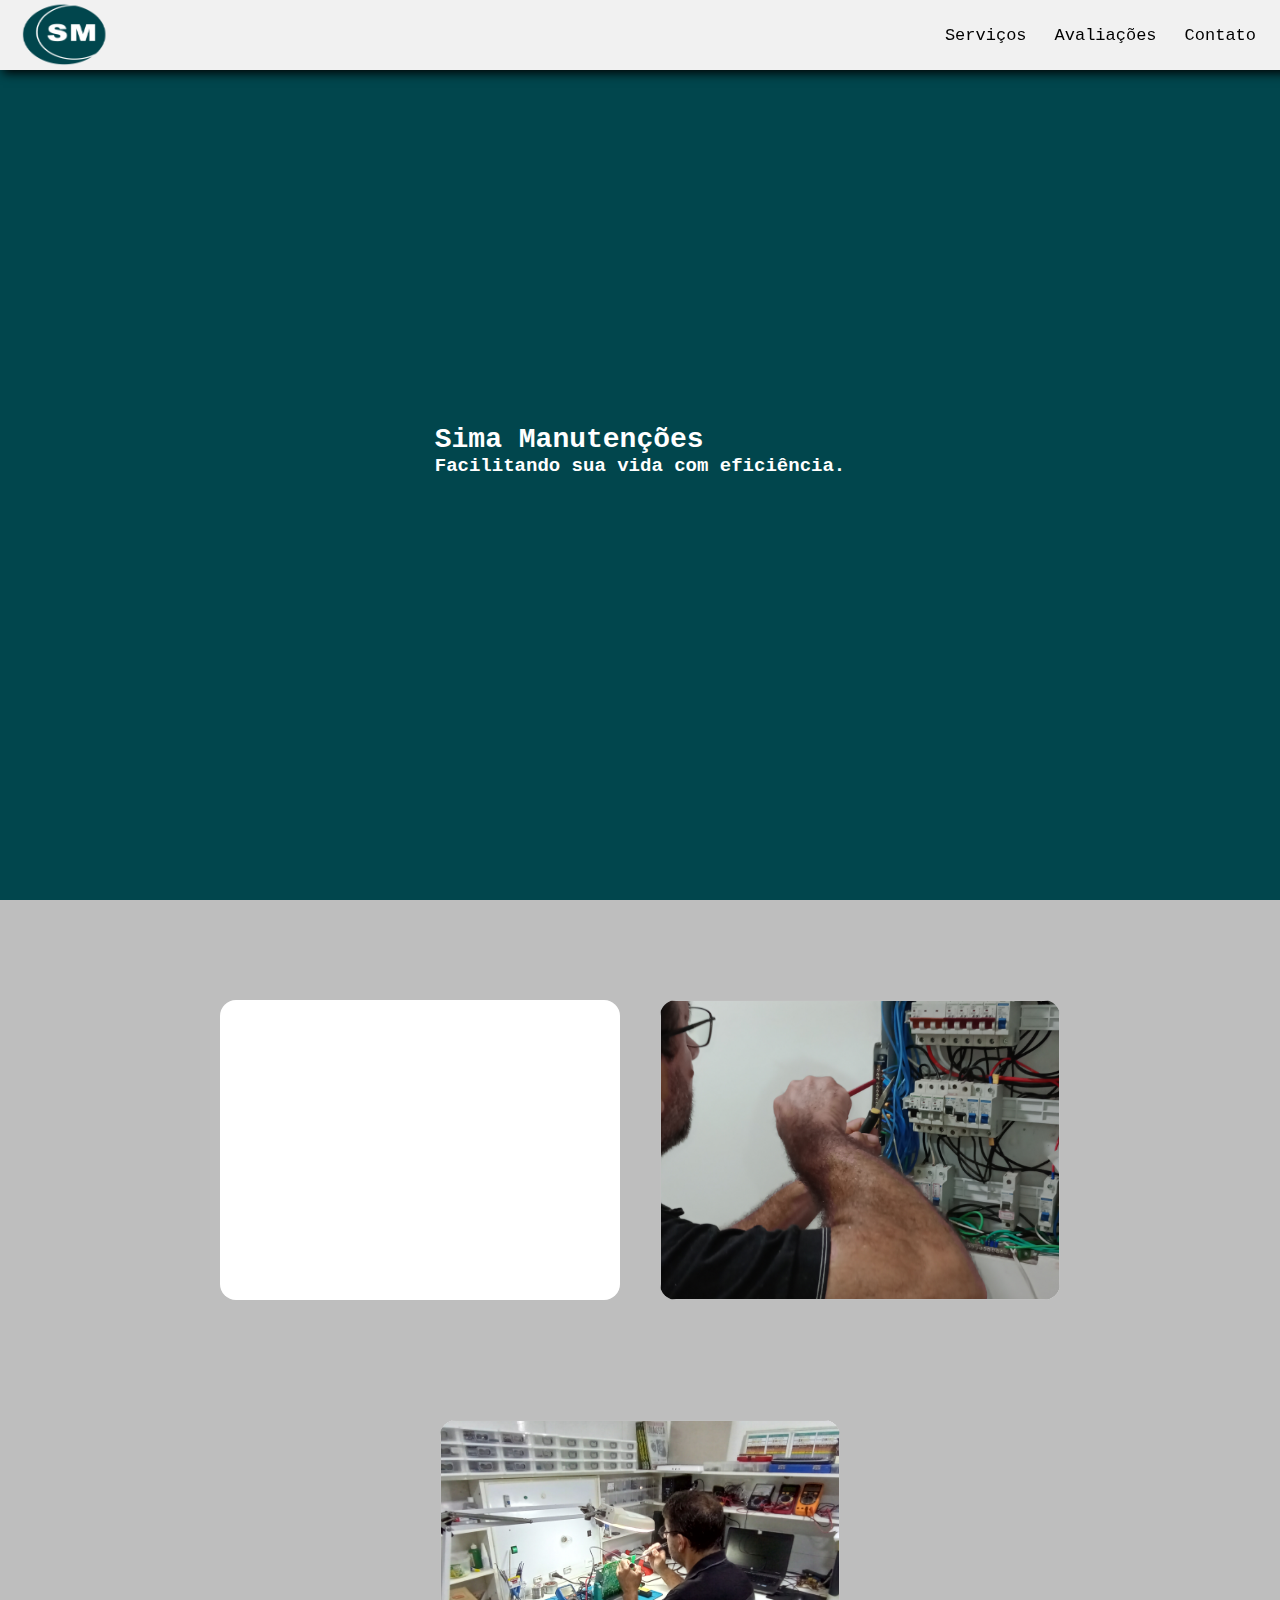
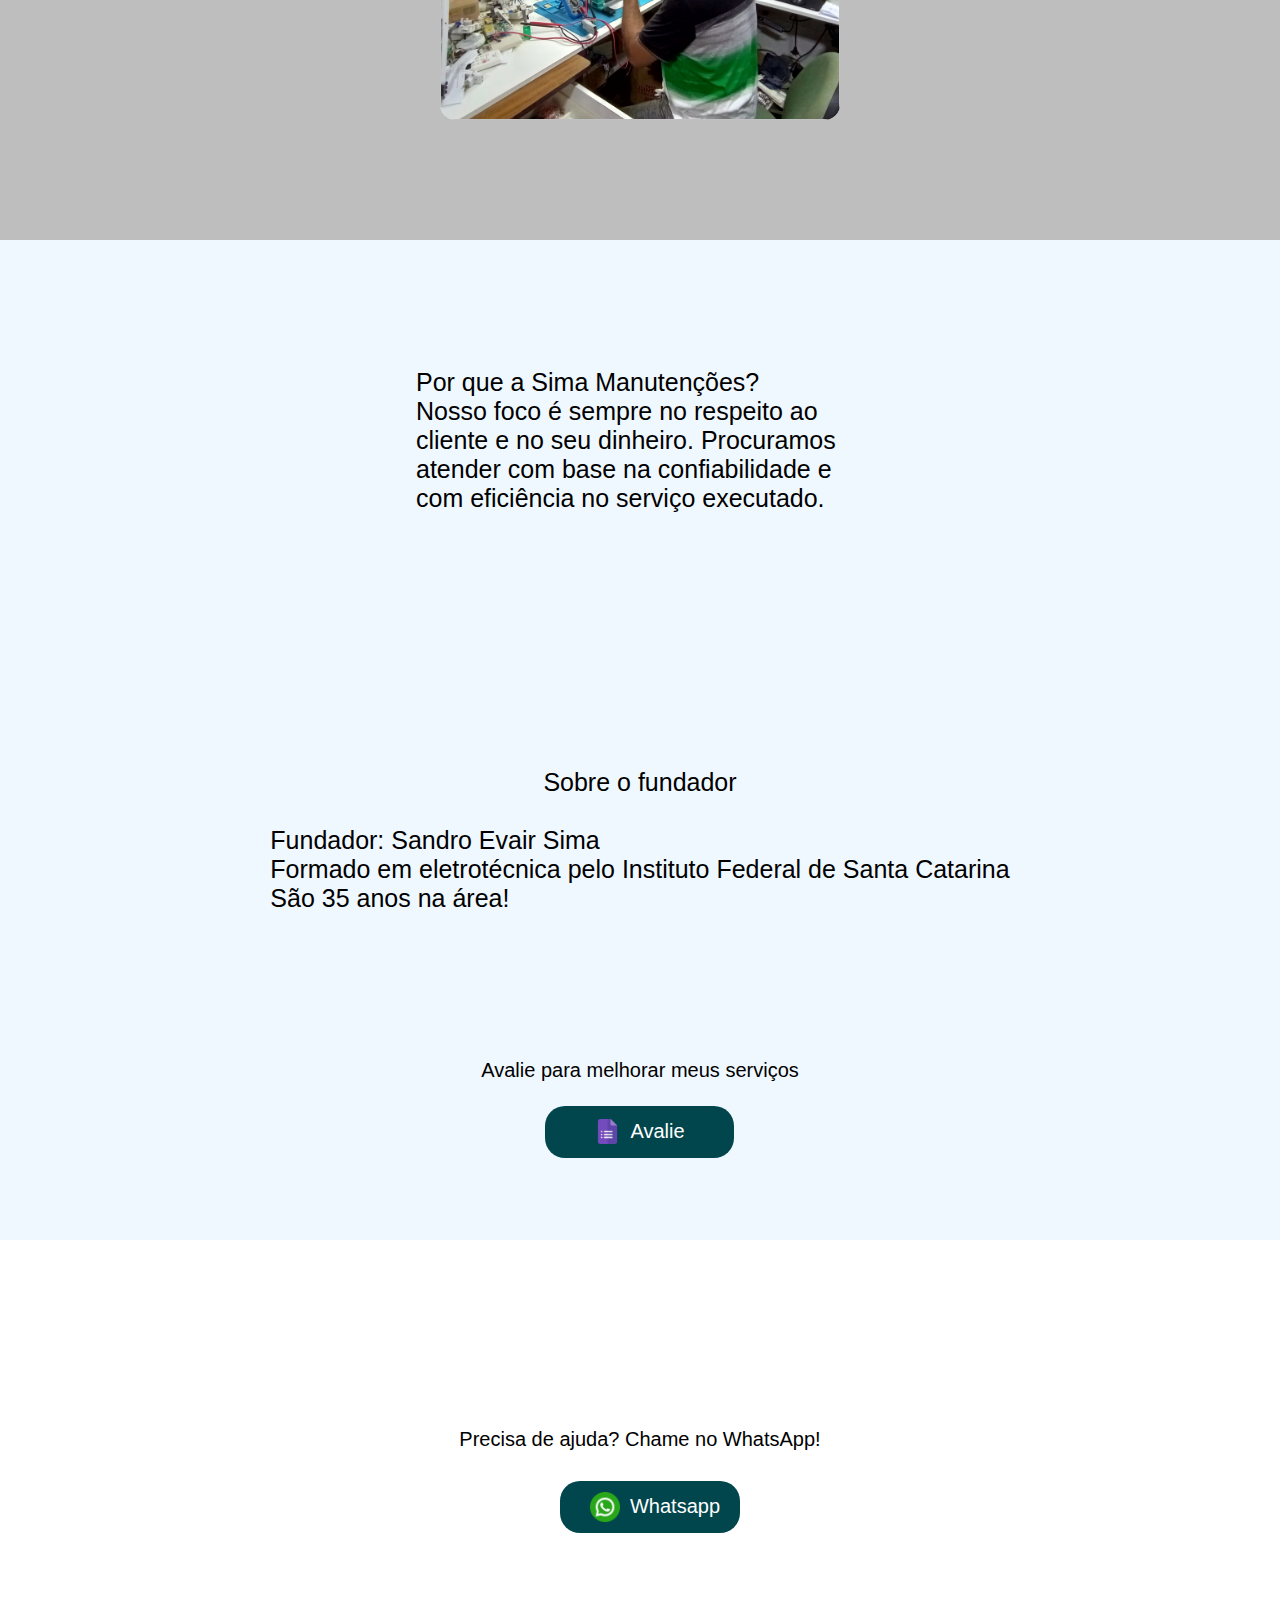
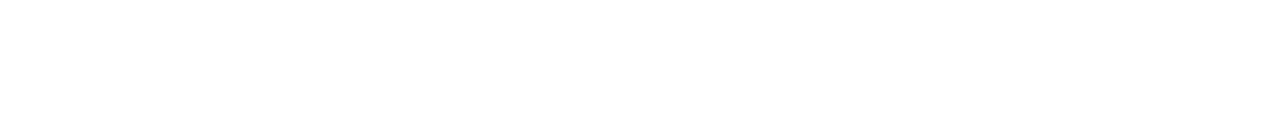
==== index.html @ 8c830662 "Esqueci o que tem de novo, mas tem coisa nova" ====
<!DOCTYPE html>
<html lang="pt-br">

<head>
    <meta charset="UTF-8">
    <meta name="viewport" content="width=device-width, initial-scale=1.0">
    <link href="style.css" rel="stylesheet" />
    <title>Sima Manutenções</title>
    <meta name="description"
        content="Manutenção/conserto de eletrodomésticos, placas eletrónicas e instalação elétrica residencial e industrial" />
    <link rel="icon" href="./assets/LogoSMicon.png">

</head>

<body>
    <header id="inicio">
        <div id="container-inicio" style="width: 100%;">
            <!-- Cabeçalho do site - Possivel alteração -->
            <div id="bloco-1">
                <img src="assets/LogoSM.png" />
            </div>

            <div class="menu-burguer">
                <span class="bar"></span>
                <span class="bar"></span>
                <span class="bar"></span>
            </div>
            <div id="bloco-2">
                <a href="#servicos" id="navmenu">Serviços</a>
                <a href="#avaliacao" id="navmenu2">Avaliações</a>
                <a href="#contato" id="navmenu3">Contato</a>
            </div>

        </div>
    </header>

    <!-- Area principal para os elementos do site -->
    <section class="home">
        <div class="container">
            <div class="box">
                <h1>Sima Manutenções</h1>
                <h2>Facilitando sua vida com eficiência.</h2>
            </div>
        </div>
    </section>

    <div class="cardsgeral" id="servicos">

        <div class="card-manuMaquinas cards">

            <div id="cards-img" class="imgcards">
                <!-- <div class="img" id="fotoinstaleletrica"></div> -->
            </div>

            <div id="cards-texto">
                <p id="titulo-cards">Manutenções</p>
                <p>Reparos de eletrodomésticos.</p>
            </div>
        </div>

        <div class="card-instalacaoEletrica cards">
            <div id="cards-img" class="imgcards">

                <div class="img">
                    <img class="img" id="fotoinstaleletrica" loading="lazy" />
                </div>

            </div>
            <div id="cards-texto">
                <p id="titulo-cards">Instalação Elétrica</p>
                <p>Instalão elétrica residencial e industrial</p>
            </div>

        </div>
        <div class="card-eletronica cards">
            <div id="cards-img" class="imgcards">
                <div class="img" id="fotoplacaeletronica">
                    <img class="img" id="fotoplacaeletronica" loading="lazy" />
                </div>
            </div>
            <div id="cards-texto">
                <p id="titulo-cards">Eletrônica</p>
                <p>Reparo de placas eletrônicas</p>
            </div>
        </div>
    </div>

    <section style="height: 100px;">
        <div class="fundo-blur"></div>
    </section>

    <section class="porqueasima">
        <div class="centralcontainer">
            <p>Por que a Sima Manutenções?</p>
            <P>
                Nosso foco é sempre no respeito ao cliente e no seu dinheiro. Procuramos atender com base na
                confiabilidade e com eficiência no serviço executado.
            </P>
        </div>
    </section>

    <section class="experiencia">
        <div class="centralcontainerexp">
            <p>Sobre o fundador</p>
        </br>
            <P>
                Fundador: Sandro Evair Sima </br>
                Formado em eletrotécnica pelo Instituto Federal de Santa Catarina
            </br>
                São 35 anos na área!
            </P>
        </div>
    </section>

    <section class="avaliacao" id="avaliacao">
        <div class="container-avaliacao">
            <div>
                <p>
                    Avalie para melhorar meus serviços
                </p>
            </div>


            <div class="btnFeed">
                <a id="btnFeedback" target="_blank"
                    href="https://docs.google.com/forms/d/e/1FAIpQLSeKOtcmusf6XN4eoc6wqhBSYNnn_XfZLxlojSCpDmH66b7F2w/viewform?usp=sf_link">
                    <span class="geralFeedback">
                        <img src="assets/google-forms.png" loading="lazy" />
                        Avalie
                    </span>
                </a>

            </div>

        </div>
    </section>


    <section class="contato" id="contato">
        <div>


            <div>
                <p>Precisa de ajuda? Chame no WhatsApp!</p>
            </div>

            <div id="btnWat">
                <a target="_blank" style="text-decoration: none;" href="https://wa.me/5548991942507">
                    <span id="buttonWat">
                        <img class="imgWat" src="assets/whatsapp.png" loading="lazy" />
                        Whatsapp
                    </span>
                </a>

            </div>
        </div>
    </section>
    <script src="scripts/script.js"></script>
</body>

</html>
---- style.css ----
* {
    padding: 0;
    margin: 0;

}

/* SUPERIOR */

header {
    width: 100%;
    position: fixed;
    z-index: 4;
}

#bloco-1>img {
    position: relative;
    width: 200px;
    height: 200px;
    display: flex;
    align-items: center;
    justify-content: center;
    left: -45px;
    top: -72px;
}

#bloco-1 {
    width: 189px;
    height: 99px;
    justify-content: end;
    align-items: end;
}

.bar {
    display: block;
    width: 25px;
    height: 3px;
    margin: 5px auto;
    -webkit-transition: all 0.3s ease-in-out;
    transition: all 0.3s ease-in-out;
    background-color: black;
}

.menu-burguer {
    cursor: pointer;
    position: relative;
    width: 61%;
    display: none;
    height: auto;
    align-content: center;
}

div>h1 {
    width: 100%;
    font-family: 'Courier New', Courier, monospace;
    font-size: 28px;

}

#bloco-2 {

    display: flex;
    align-items: center;
    align-content: center;
    justify-content: end;
    width: 100%;
    padding: 0px 20px;
}

#bloco-2>a {
    text-decoration: none;
}

#bloco-2>a:hover {
    cursor: pointer;
    background-color:#01464d;
    transition: 500ms;
    color: white;
    height: auto;
}
#inicio {
    z-index: 6;
    height: 50px;
    box-shadow: 3px 3px 10px black;
    padding: 10px;
    width: 100%;
    display: flex;
    list-style-type: none;
    background-color: rgb(241, 241, 241);
}

#container-inicio {
    display: flex;
}

#bloco-2>a {
    font-family: 'Courier New', Courier, monospace;
    margin: 4px;
    align-content: center;
    padding: 10px;
    font-size: 17px;
    color: black;
    transition: 700ms;
    border-radius: 10px;
}

#titulo-cards {
    font-style: oblique;
    font-size: large;

}


/* CARDS */

.cards {
    z-index: 3;
    width: 400px;
    height: 300px;
    border-radius: 16px;
    font-family: 'Courier New', Courier, monospace;
    background-color: white;
    color: black;
    margin: 20px;
    transition: all 0.4s;
    align-items: center;
    justify-content: center;
    display: block;
    margin-top: 100px;
}

#cards-img {
    height: 100%;
    width: 100%;
    transition: all 0.4s;
    justify-content: center;
    align-items: center;
    opacity: 1;
    border-radius: 15px;
    display: block;

}


.cards:hover #cards-img {
    display: block;
    filter: brightness(0.1);
    position: fixed;
}



#cards-texto {

    width: 100%;
    opacity: 0;
    justify-content: center;
    align-items: center;
    align-content: center;
    border-radius: 15px;
    transition: 0.7s;
    font-size: 0px;
    display: none;
    color: white;
    transform: scale(0);
}


.cards:hover #cards-texto {
    display: grid;
    height: 100%;
    opacity: 1;
    font-size: 1.8rem;
    font-size: 14px;
    transform: rotate(0deg);
    transition: 0.6s;

}

#fotoplacaeletronica{
    background-image: url(assets/placaeletronica.jpg);
}


#fotoinstaleletrica{
    background-image: url(assets/quadroeletrico.jpg);
}



.img{
    display: flex;
    width: 100%;
    height: 100%;
    background-size:cover;
    background-repeat: no-repeat;
    background-position: center;
    
    border-radius: 16px;

}

.cards:hover {
    transform: scale(1.095);
    cursor: pointer;
    box-shadow: 0px 0px 30px 0px rgba(0, 0, 0, 0.801);
    
}


.cardsgeral {
    z-index: 4;
    flex-wrap: wrap;
    justify-content: center;
    width: 100%;
    height: 10%;
    display: flex;
    align-items: center;
    align-content: center;
}

/* Corpo do site */


.avaliacao{
    font-size: 20px;
    display: flex;
    height: 200px;
    position: relative;
    background-color: aliceblue;
}


.geralFeedback {
    align-items: center;
    align-content: center;
    display: flex;
    justify-content: center;
   
}

.geralFeedback > img{
    margin-right: 10px;
    width: 25px;
    height: 25px;
    
}
.btnFeed{
    display: flex;
    width: 100%;
    height: 100px;
    align-items: center;
    align-content: center;
    justify-content: center;
    position: relative;
}

#btnFeedback:hover{
    box-shadow: 0px 2px 10px black;
    background-color: rgba(115, 37, 240, 0.795);
    cursor: pointer;
    transform: scale(1.03);
    color: white;
}


#btnFeedback{
    
    transition: 0.3s all;
    background-color:#01464d ;
    padding: 10px;
    color: white;
    border-radius: 20px;
    width: 169px;
    height: 32px;
    font-size: 20px;
    display: flex;
    justify-content: center;
    align-items: center;
    align-content: center;
    text-decoration: none;
   
}

.container-avaliacao{
    padding: 30px;
    display: grid;
    justify-content: center;
    align-items: start;
    width: 100%;
    height: 50%;
    align-content: center;
    font-family: 'Franklin Gothic Medium', 'Arial Narrow', Arial, sans-serif;
}

.container {
    font-family: 'Franklin Gothic Medium', 'Arial Narrow', Arial, sans-serif;
    font-size: 35px;
    justify-content: center;
    display: flex;
}

.box {
    width: 100%;
    height: 100%;
    padding: 31px;

}

.box>h2 {
    font-style: normal;
    font-size: 19px;
    font-family: 'Courier New', Courier, monospace;

}


.home {
    justify-content: center;
    align-items: center;
    align-content: center;
    color: white;
    width: 100vw;
    height: 100vh;
    display: flex;
    font-size: 50px;
    background: #01464d;
    position: relative;
    width: 100%;
}

.contato {
    padding: 40px;
    z-index: 4;
    background-color: white;
    height: 400px;
    display: flex;
    justify-content: center;
    align-items: start;
    align-content: center;
    font-family: 'Franklin Gothic Medium', 'Arial Narrow', Arial, sans-serif;
    font-size: 20px;
    flex-wrap: wrap;
}

#buttonWat {
    display: flex;
    justify-content: center;
    align-items: center;
    cursor: pointer;
    border-radius: 20px;
    height: 32px;
    padding: 10px;
    width: 100%;
    margin-top: 30px;
    color: white;
    background-color:#01464d;
    transition: 0.3s all;
    text-decoration: none;
    outline: 0;
}


.imgWat {
    width: 30px;
    height: 30px;
    padding: 10px;
}

#buttonWat:hover {
    box-shadow: 1px 1px 5px black;
    background-color: rgba(45, 189, 25, 0.829);
    color: black;
    transform: scale(1.03);
}

#btnWat {
    
    display: flex;
    justify-content: center;
    align-items: center;
    flex-wrap: wrap;
    position: relative;
    align-content: center;
}

html {
    scroll-behavior: smooth;
}

.centralcontainer{
    width: 35%;
    
}

.centralcontainerexp > p{
    display: flex;
    justify-content: center;
    align-items: center;
    align-content: center;
    width: 100%;
   
}

.porqueasima{
    width: 100%;
    height: 400px;
    display: flex;
    justify-content: center;
    align-items: center;
    align-content: center;
    background-color: aliceblue;
    flex-wrap: wrap;
    font-size: 25px;
    font-family: 'Franklin Gothic Medium', 'Arial Narrow', Arial, sans-serif;
}

.experiencia{
    width: 100%;
    height: 400px;
    display: flex;
    justify-content: center;
    align-items: center;
    align-content: center; 
    background-color: aliceblue;
    flex-wrap: wrap;
    font-size: 25px;
    font-family: 'Franklin Gothic Medium', 'Arial Narrow', Arial, sans-serif;
}

/* FUNDO SITE */


body {

    background-color: rgba(185, 185, 185, 0.925);

}

.fundo-blur {
    z-index: 2;
    position: relative;
    top: -177%;
    left: 10%;
    transform: translate(-10%, -10%);
    height: 100%;
    filter: blur(100px);
    background: radial-gradient(circle at 50% 50% #01464d, #0598a8, );
    opacity: 0.6;
}


/* responsivo */
@media screen and (max-width: 768px) {

    .box>h2 {
        margin: 0;
        font-size: 12px;
        padding: 0;
    }

    .box>h1 {
        font-size: 19px;
    }

    .menu-burguer {
        left: 11%;
        display: block;
    }

    #inicio {
        width: 97vw;
    }


    .container {
        display: flex;
        justify-content: center;
        align-items: center;
        align-content: center;
        flex-wrap: wrap;
    }


    #bloco-2 {
        position: absolute;
        right: -200%;
        display: inline-flex;
        gap: 0;
        flex-direction: column;
        background-color: aliceblue;
        box-shadow: 0px 14px 20px #00000073;
        width: 100vw;
        text-align: center;
        transition: 0.3s;
    }

    .menu-burguer.active .bar:nth-child(1) {
        opacity: 0;

    }

    .menu-burguer.active .bar:nth-child(2) {
        transform: translateY(4px) rotate(45deg);


    }

    .menu-burguer.active .bar:nth-child(3) {
        transform: translateY(-4px) rotate(-45deg);


    }


    #bloco-2.activate{
        right: -200%;
    }

    #bloco-2>a {
        margin: 16px 0;
    }

    #bloco-2.active {
        margin: 58px 0em;
        right: 0;
        width: 92vw;
    }
    
    .centralcontainer{
        width: 100%;
        font-size: 17px;
        padding: 5px;
    }

    .avaliacao{
        width: 100vw;
    }

}
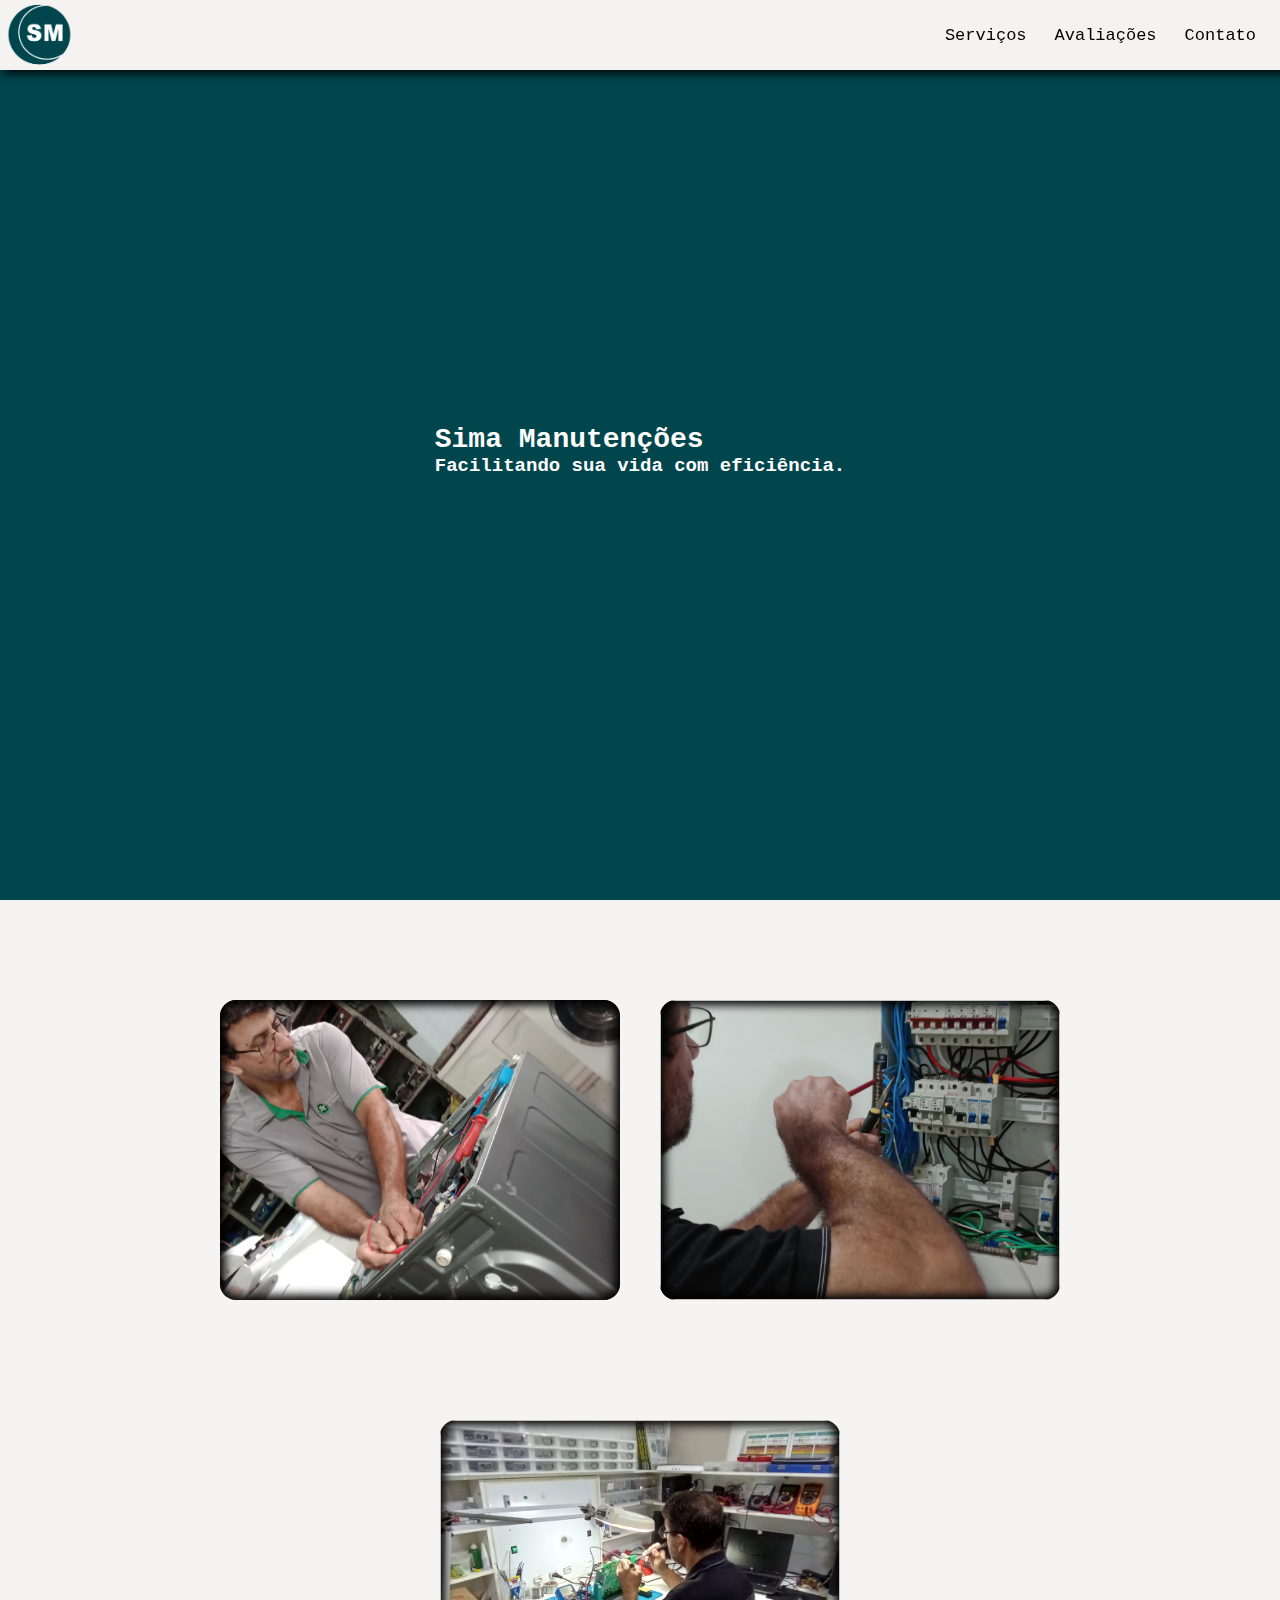
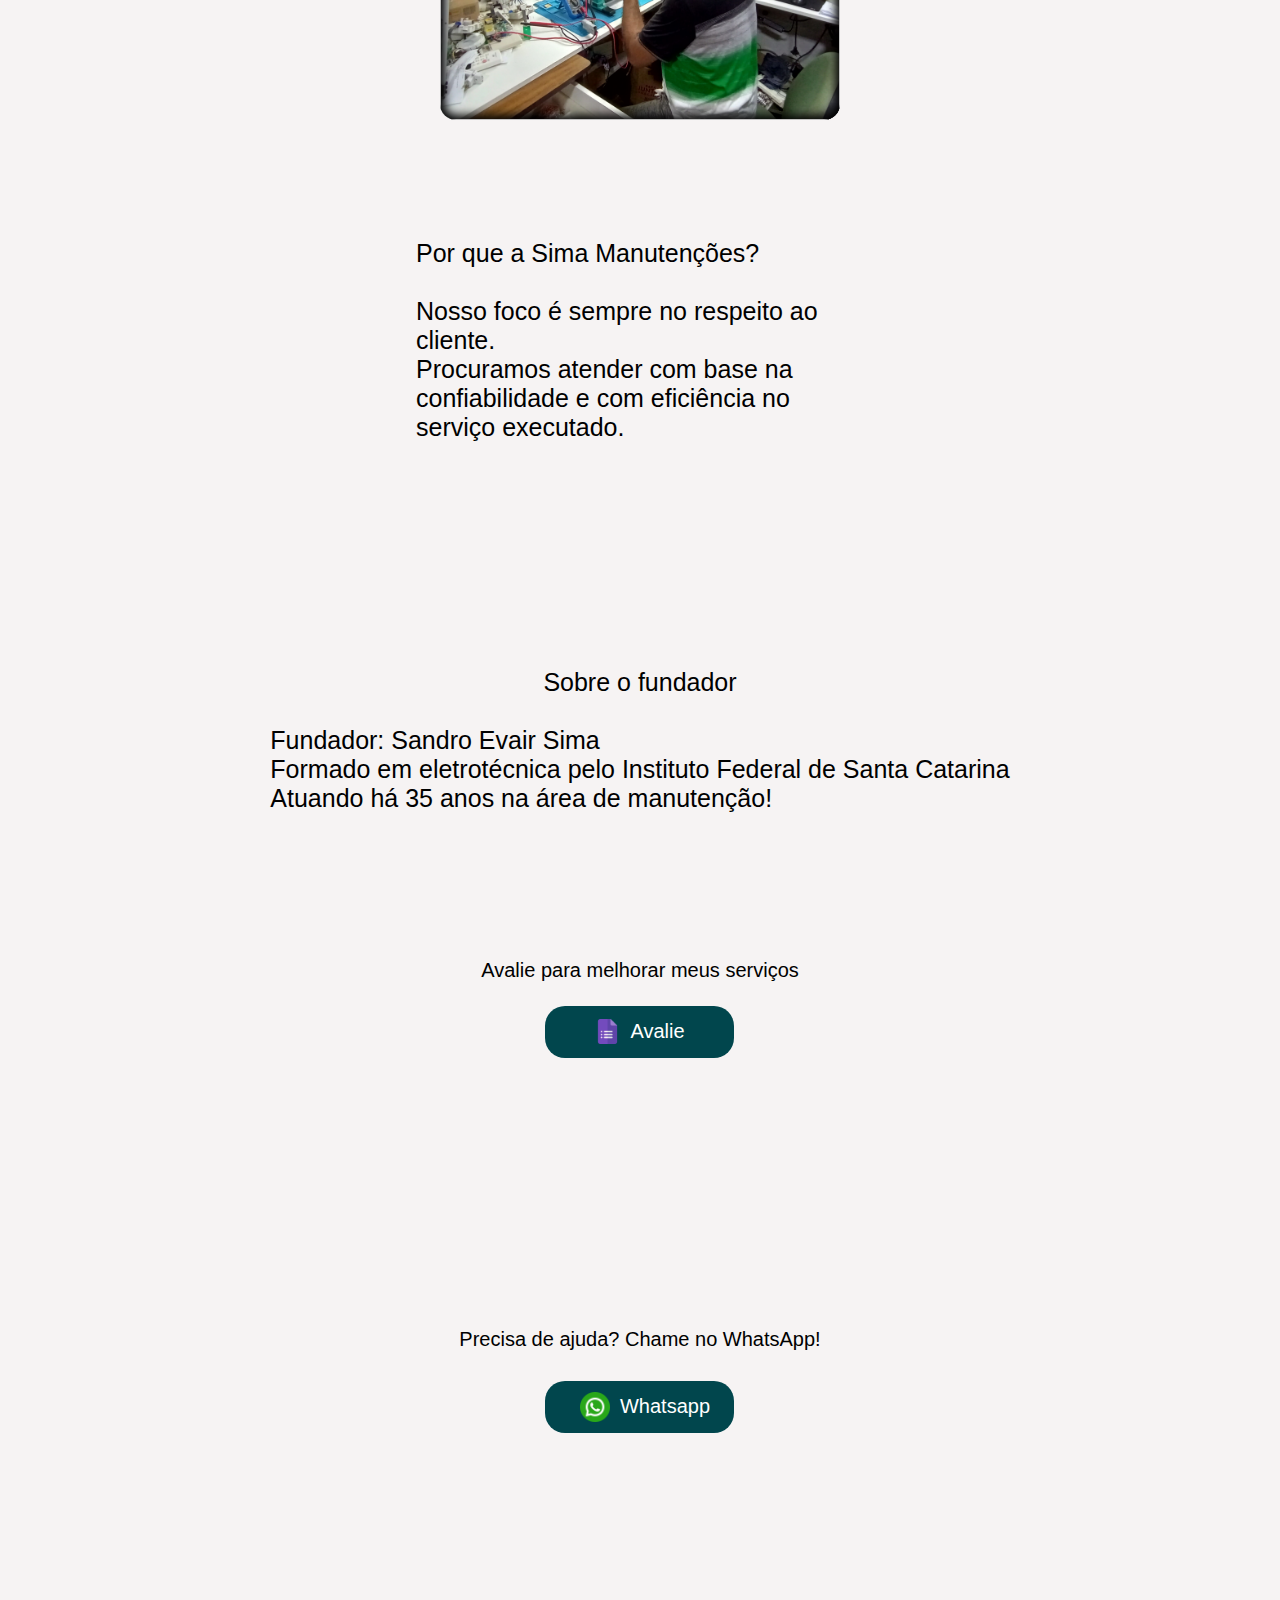
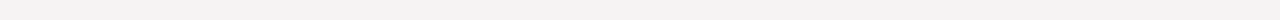
==== commit 89ab16b9: "Algumas coisas nada haver, apenas fazendo arte" ====
--- a/index.html
+++ b/index.html
@@ -7,7 +7,7 @@
     <link href="style.css" rel="stylesheet" />
     <title>Sima Manutenções</title>
     <meta name="description"
-        content="Manutenção/conserto de eletrodomésticos, placas eletrónicas e instalação elétrica residencial e industrial" />
+        content="Manutenção/conserto de máquinas de lavar, placas eletrónicas, instalação elétrica residencial e industrial e manutenção de ar-condicionado" />
     <link rel="icon" href="./assets/LogoSMicon.png">
 
 </head>
@@ -49,7 +49,7 @@
         <div class="card-manuMaquinas cards">
 
             <div id="cards-img" class="imgcards">
-                <!-- <div class="img" id="fotoinstaleletrica"></div> -->
+                <div class="img" id="fotoreparoeletrodomestico"></div>
             </div>
 
             <div id="cards-texto">
@@ -85,16 +85,13 @@
         </div>
     </div>
 
-    <section style="height: 100px;">
-        <div class="fundo-blur"></div>
-    </section>
-
     <section class="porqueasima">
         <div class="centralcontainer">
             <p>Por que a Sima Manutenções?</p>
+            </br>
             <P>
-                Nosso foco é sempre no respeito ao cliente e no seu dinheiro. Procuramos atender com base na
-                confiabilidade e com eficiência no serviço executado.
+                Nosso foco é sempre no respeito ao cliente.</br> Procuramos atender com base na
+                confiabilidade e com eficiência no serviço executado.</br>
             </P>
         </div>
     </section>
@@ -107,7 +104,7 @@
                 Fundador: Sandro Evair Sima </br>
                 Formado em eletrotécnica pelo Instituto Federal de Santa Catarina
             </br>
-                São 35 anos na área!
+                Atuando há 35 anos na área de manutenção!
             </P>
         </div>
     </section>
@@ -137,7 +134,7 @@
 
 
     <section class="contato" id="contato">
-        <div>
+        <div class="container-avaliacao">
 
 
             <div>
--- a/style.css
+++ b/style.css
@@ -14,7 +14,7 @@
 
 #bloco-1>img {
     position: relative;
-    width: 200px;
+    width: 150px;
     height: 200px;
     display: flex;
     align-items: center;
@@ -85,7 +85,7 @@
     width: 100%;
     display: flex;
     list-style-type: none;
-    background-color: rgb(241, 241, 241);
+    background-color: rgb(245, 242, 242);
 }
 
 #container-inicio {
@@ -183,11 +183,18 @@
 
 #fotoinstaleletrica{
     background-image: url(assets/quadroeletrico.jpg);
+  
+}
+
+#fotoreparoeletrodomestico{
+    background-image: url(assets/consertoeletro.jpg);
+    
 }
 
 
 
 .img{
+    box-shadow: inset 0px 0px 10px 5px  black;
     display: flex;
     width: 100%;
     height: 100%;
@@ -226,7 +233,7 @@
     display: flex;
     height: 200px;
     position: relative;
-    background-color: aliceblue;
+    /* background-color: aliceblue; */
 }
 
 
@@ -331,7 +338,7 @@
 .contato {
     padding: 40px;
     z-index: 4;
-    background-color: white;
+    /* background-color: white; */
     height: 400px;
     display: flex;
     justify-content: center;
@@ -350,7 +357,7 @@
     border-radius: 20px;
     height: 32px;
     padding: 10px;
-    width: 100%;
+    width: 169px;
     margin-top: 30px;
     color: white;
     background-color:#01464d;
@@ -408,7 +415,8 @@
     justify-content: center;
     align-items: center;
     align-content: center;
-    background-color: aliceblue;
+    /* background-color: aliceblue; */
+    
     flex-wrap: wrap;
     font-size: 25px;
     font-family: 'Franklin Gothic Medium', 'Arial Narrow', Arial, sans-serif;
@@ -421,7 +429,7 @@
     justify-content: center;
     align-items: center;
     align-content: center; 
-    background-color: aliceblue;
+    /* background-color: aliceblue; */
     flex-wrap: wrap;
     font-size: 25px;
     font-family: 'Franklin Gothic Medium', 'Arial Narrow', Arial, sans-serif;
@@ -432,10 +440,10 @@
 
 body {
 
-    background-color: rgba(185, 185, 185, 0.925);
-
-}
-
+    background-color: rgb(245 242 242 / 93%);
+
+}
+/* 
 .fundo-blur {
     z-index: 2;
     position: relative;
@@ -444,9 +452,9 @@
     transform: translate(-10%, -10%);
     height: 100%;
     filter: blur(100px);
-    background: radial-gradient(circle at 50% 50% #01464d, #0598a8, );
+    background: radial-gradient(circle at 50% 50%, #01464d, #0598a8);
     opacity: 0.6;
-}
+} */
 
 
 /* responsivo */
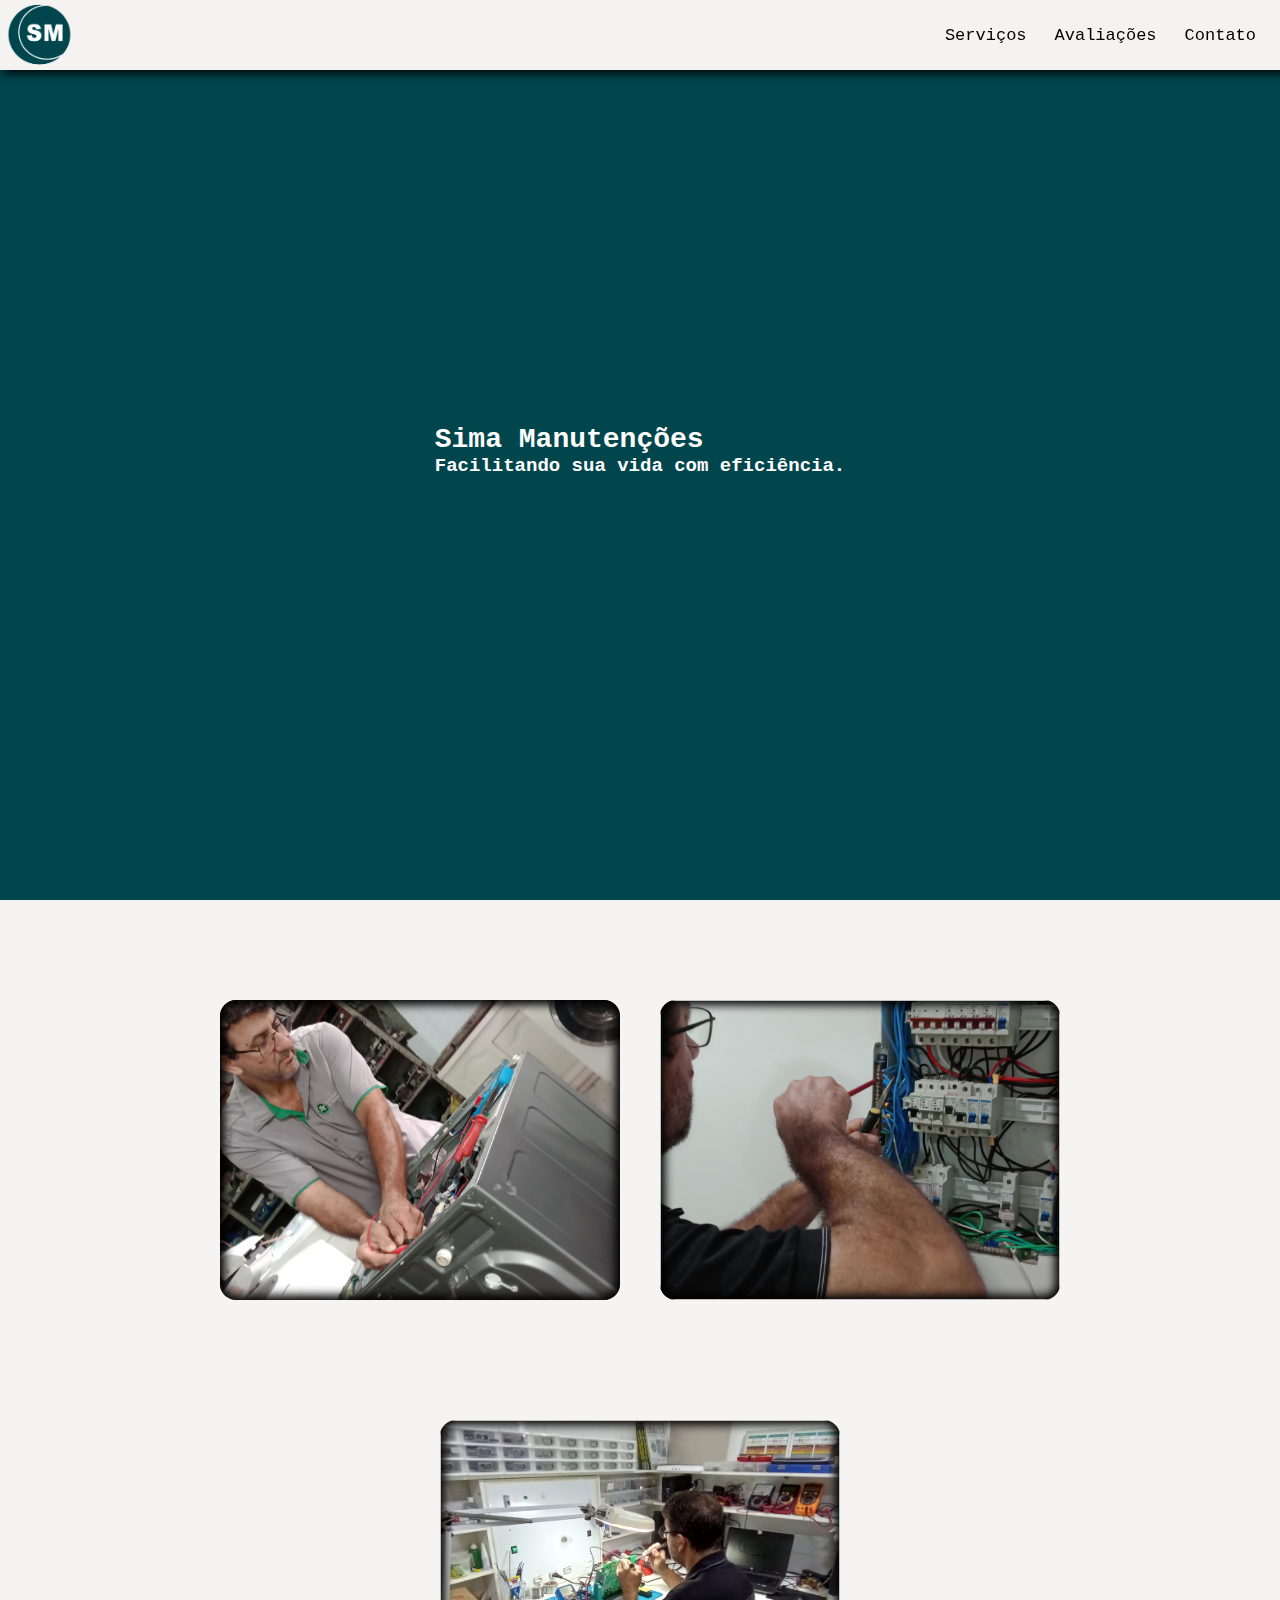
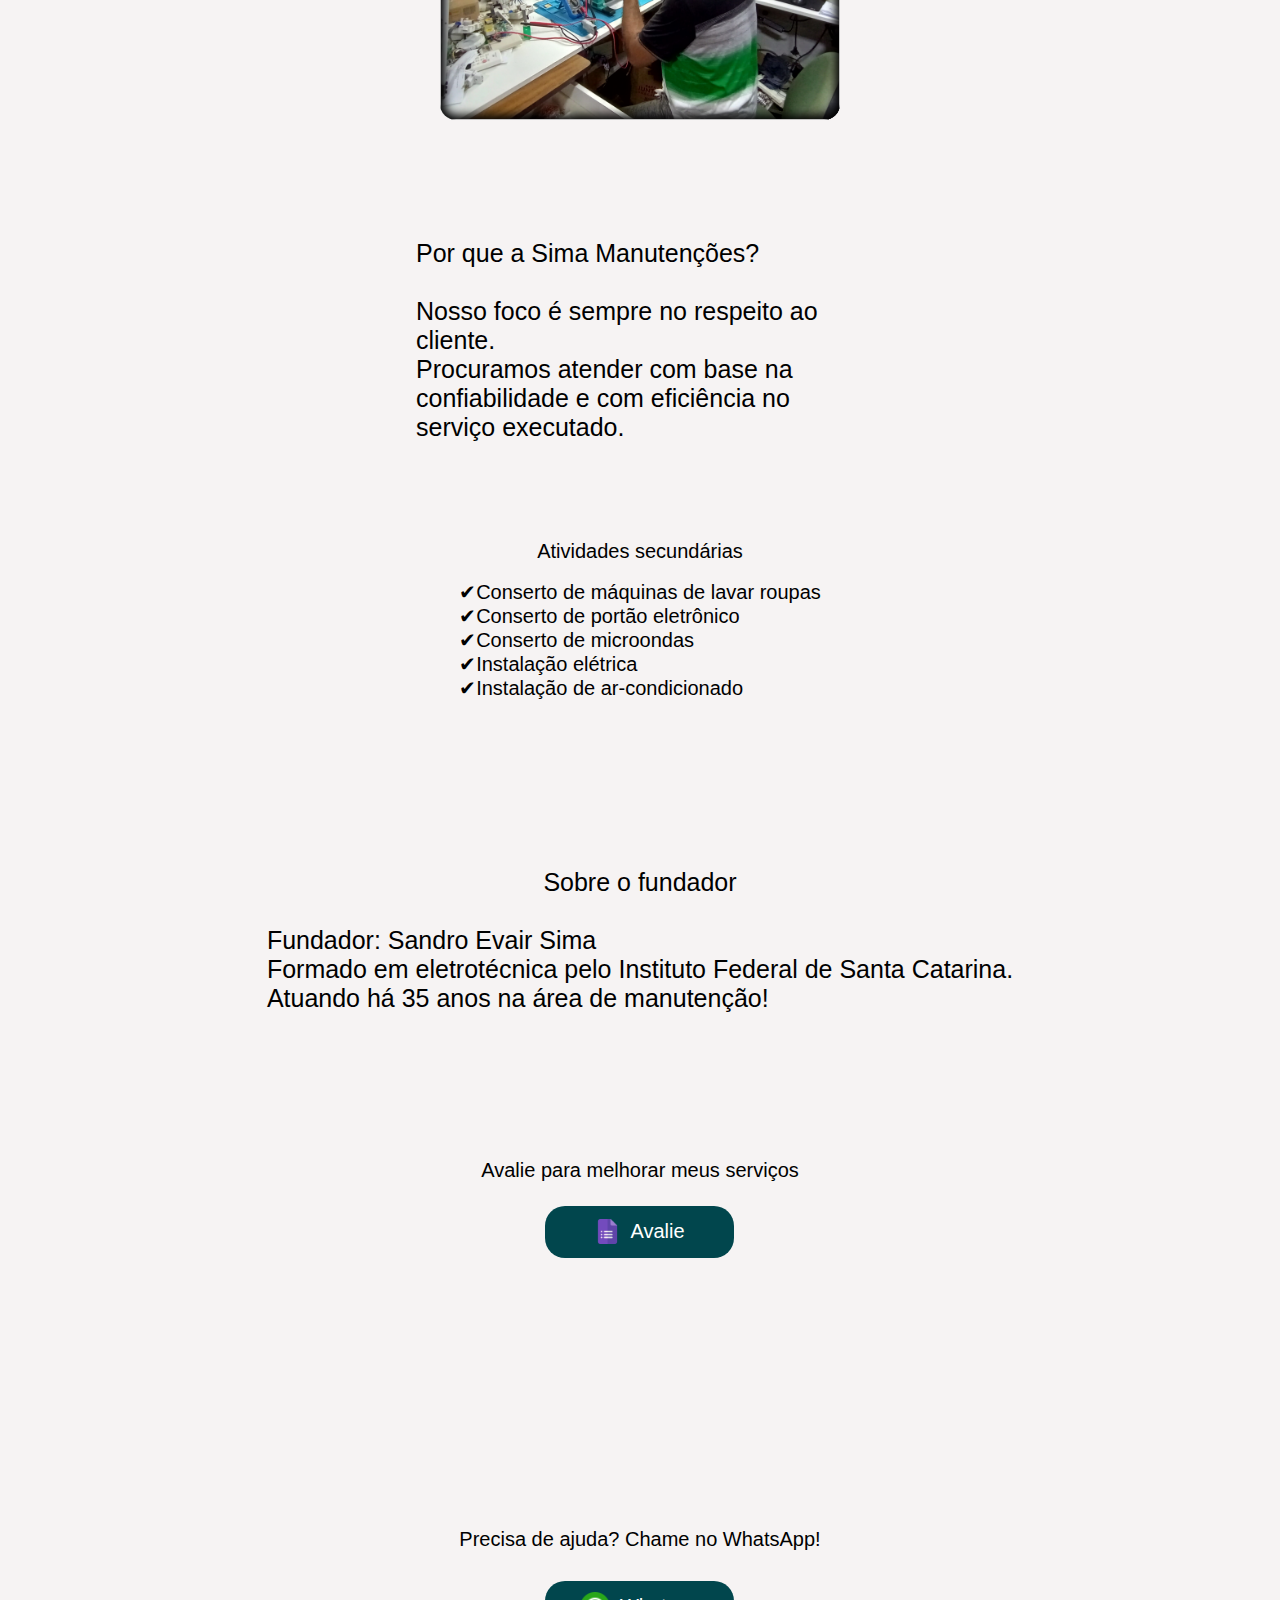
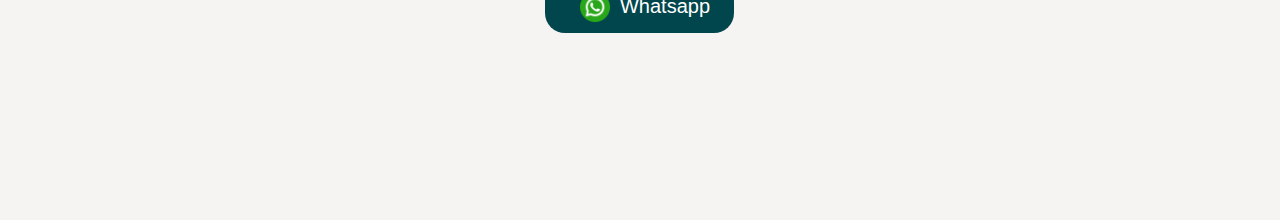
==== commit 8e8fb712: "alteraçõa e coisa nova no site" ====
--- a/index.html
+++ b/index.html
@@ -15,7 +15,7 @@
 <body>
     <header id="inicio">
         <div id="container-inicio" style="width: 100%;">
-            <!-- Cabeçalho do site - Possivel alteração -->
+
             <div id="bloco-1">
                 <img src="assets/LogoSM.png" />
             </div>
@@ -96,13 +96,32 @@
         </div>
     </section>
 
+    <section class="atividade">
+        <div class="container-atividades">
+            <div class="titulo-atividade">
+                <p>Atividades secundárias</p>
+            </div>
+            
+            <ul>
+                <li>
+                    <p>✔Conserto de máquinas de lavar roupas</p>
+                    <p>✔Conserto de portão eletrônico</p>
+                    <p>✔Conserto de microondas</p>
+                    <p>✔Instalação elétrica</p>
+                    <p>✔Instalação de ar-condicionado</p>
+                    
+                </li>
+            </ul>
+        </div>
+    </section>
+
     <section class="experiencia">
         <div class="centralcontainerexp">
             <p>Sobre o fundador</p>
         </br>
             <P>
                 Fundador: Sandro Evair Sima </br>
-                Formado em eletrotécnica pelo Instituto Federal de Santa Catarina
+                Formado em eletrotécnica pelo Instituto Federal de Santa Catarina.
             </br>
                 Atuando há 35 anos na área de manutenção!
             </P>
--- a/style.css
+++ b/style.css
@@ -201,7 +201,6 @@
     background-size:cover;
     background-repeat: no-repeat;
     background-position: center;
-    
     border-radius: 16px;
 
 }
@@ -210,7 +209,45 @@
     transform: scale(1.095);
     cursor: pointer;
     box-shadow: 0px 0px 30px 0px rgba(0, 0, 0, 0.801);
-    
+
+    
+}
+
+.atividade{
+    text-decoration: none;
+    outline: 0;
+    list-style: none;
+    display: flex;
+    width: 100%;
+    height: 200px;
+    justify-content: center;
+    align-items: center;
+}
+
+.container-atividades{
+    width: 100%;
+    height: 100%;
+    display: flex;
+    justify-content: center;
+    align-items: center;
+    font-size: 20px;
+    font-family: 'Franklin Gothic Medium', 'Arial Narrow', Arial, sans-serif;
+    list-style-type: none;  
+
+}
+
+.titulo-atividade{
+    display: flex;
+    justify-content: center;
+    align-items: start;
+    width: 100%;
+    position: absolute;
+    height: 200px;
+
+}
+
+ul{
+    list-style-type: none;
 }
 
 
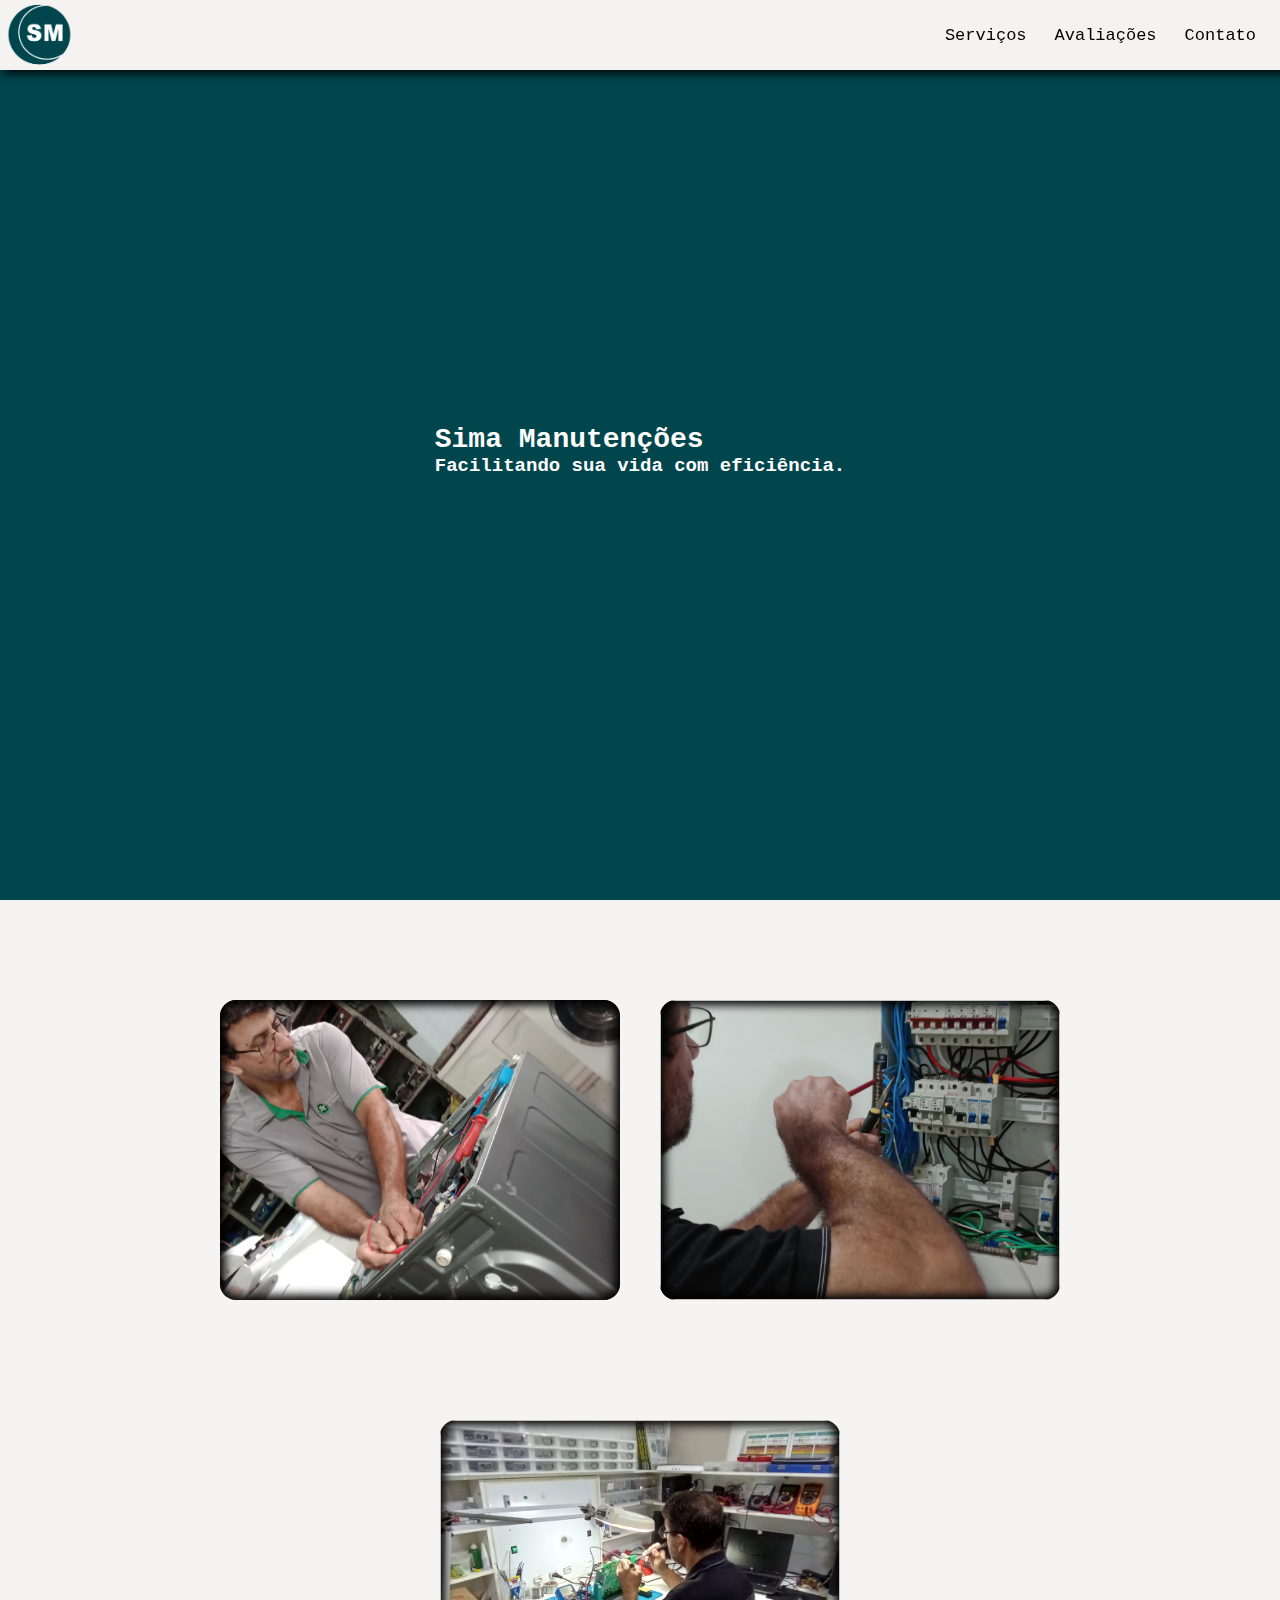
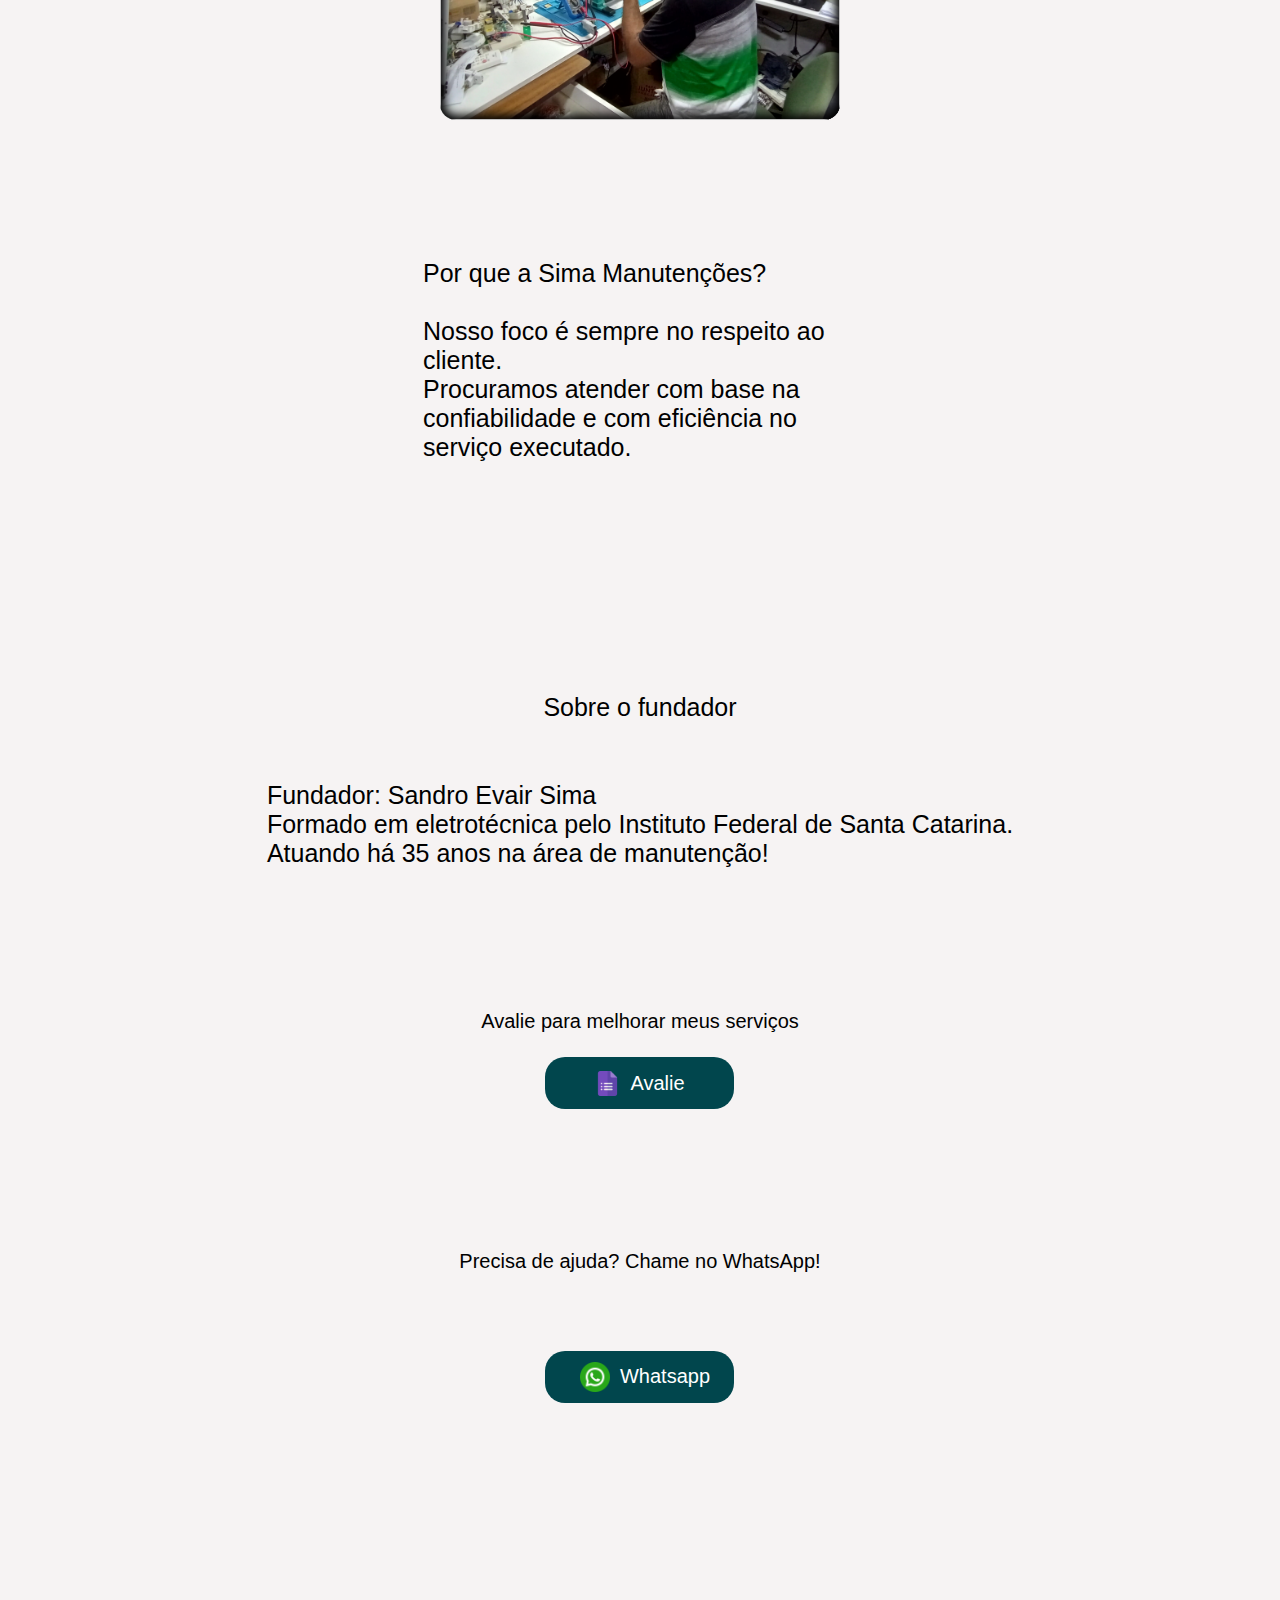
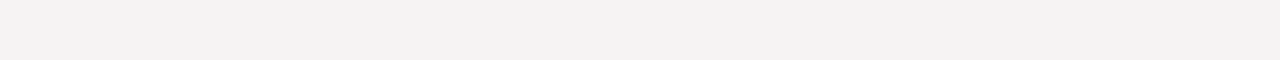
==== commit 3b525a0d: "gastando commit e arrumando problemas q eu criei(dnv :>)" ====
--- a/index.html
+++ b/index.html
@@ -96,33 +96,14 @@
         </div>
     </section>
 
-    <section class="atividade">
-        <div class="container-atividades">
-            <div class="titulo-atividade">
-                <p>Atividades secundárias</p>
-            </div>
-            
-            <ul>
-                <li>
-                    <p>✔Conserto de máquinas de lavar roupas</p>
-                    <p>✔Conserto de portão eletrônico</p>
-                    <p>✔Conserto de microondas</p>
-                    <p>✔Instalação elétrica</p>
-                    <p>✔Instalação de ar-condicionado</p>
-                    
-                </li>
-            </ul>
-        </div>
-    </section>
-
     <section class="experiencia">
         <div class="centralcontainerexp">
             <p>Sobre o fundador</p>
-        </br>
+            </br>
             <P>
                 Fundador: Sandro Evair Sima </br>
                 Formado em eletrotécnica pelo Instituto Federal de Santa Catarina.
-            </br>
+                </br>
                 Atuando há 35 anos na área de manutenção!
             </P>
         </div>
--- a/style.css
+++ b/style.css
@@ -46,7 +46,7 @@
     width: 61%;
     display: none;
     height: auto;
-    align-content: center;
+
 }
 
 div>h1 {
@@ -60,7 +60,7 @@
 
     display: flex;
     align-items: center;
-    align-content: center;
+
     justify-content: end;
     width: 100%;
     padding: 0px 20px;
@@ -72,11 +72,12 @@
 
 #bloco-2>a:hover {
     cursor: pointer;
-    background-color:#01464d;
+    background-color: #01464d;
     transition: 500ms;
     color: white;
     height: auto;
 }
+
 #inicio {
     z-index: 6;
     height: 50px;
@@ -95,7 +96,7 @@
 #bloco-2>a {
     font-family: 'Courier New', Courier, monospace;
     margin: 4px;
-    align-content: center;
+
     padding: 10px;
     font-size: 17px;
     color: black;
@@ -155,7 +156,7 @@
     opacity: 0;
     justify-content: center;
     align-items: center;
-    align-content: center;
+
     border-radius: 15px;
     transition: 0.7s;
     font-size: 0px;
@@ -176,29 +177,29 @@
 
 }
 
-#fotoplacaeletronica{
+#fotoplacaeletronica {
     background-image: url(assets/placaeletronica.jpg);
 }
 
 
-#fotoinstaleletrica{
+#fotoinstaleletrica {
     background-image: url(assets/quadroeletrico.jpg);
-  
-}
-
-#fotoreparoeletrodomestico{
+
+}
+
+#fotoreparoeletrodomestico {
     background-image: url(assets/consertoeletro.jpg);
-    
-}
-
-
-
-.img{
-    box-shadow: inset 0px 0px 10px 5px  black;
+
+}
+
+
+
+.img {
+    box-shadow: inset 0px 0px 10px 5px black;
     display: flex;
     width: 100%;
     height: 100%;
-    background-size:cover;
+    background-size: cover;
     background-repeat: no-repeat;
     background-position: center;
     border-radius: 16px;
@@ -210,46 +211,8 @@
     cursor: pointer;
     box-shadow: 0px 0px 30px 0px rgba(0, 0, 0, 0.801);
 
-    
-}
-
-.atividade{
-    text-decoration: none;
-    outline: 0;
-    list-style: none;
-    display: flex;
-    width: 100%;
-    height: 200px;
-    justify-content: center;
-    align-items: center;
-}
-
-.container-atividades{
-    width: 100%;
-    height: 100%;
-    display: flex;
-    justify-content: center;
-    align-items: center;
-    font-size: 20px;
-    font-family: 'Franklin Gothic Medium', 'Arial Narrow', Arial, sans-serif;
-    list-style-type: none;  
-
-}
-
-.titulo-atividade{
-    display: flex;
-    justify-content: center;
-    align-items: start;
-    width: 100%;
-    position: absolute;
-    height: 200px;
-
-}
-
-ul{
-    list-style-type: none;
-}
-
+
+}
 
 .cardsgeral {
     z-index: 4;
@@ -259,13 +222,13 @@
     height: 10%;
     display: flex;
     align-items: center;
-    align-content: center;
+
 }
 
 /* Corpo do site */
 
 
-.avaliacao{
+.avaliacao {
     font-size: 20px;
     display: flex;
     height: 200px;
@@ -276,29 +239,30 @@
 
 .geralFeedback {
     align-items: center;
-    align-content: center;
-    display: flex;
-    justify-content: center;
-   
-}
-
-.geralFeedback > img{
+
+    display: flex;
+    justify-content: center;
+
+}
+
+.geralFeedback>img {
     margin-right: 10px;
     width: 25px;
     height: 25px;
-    
-}
-.btnFeed{
+
+}
+
+.btnFeed {
     display: flex;
     width: 100%;
     height: 100px;
     align-items: center;
-    align-content: center;
-    justify-content: center;
-    position: relative;
-}
-
-#btnFeedback:hover{
+
+    justify-content: center;
+    position: relative;
+}
+
+#btnFeedback:hover {
     box-shadow: 0px 2px 10px black;
     background-color: rgba(115, 37, 240, 0.795);
     cursor: pointer;
@@ -307,10 +271,10 @@
 }
 
 
-#btnFeedback{
-    
+#btnFeedback {
+
     transition: 0.3s all;
-    background-color:#01464d ;
+    background-color: #01464d;
     padding: 10px;
     color: white;
     border-radius: 20px;
@@ -320,19 +284,20 @@
     display: flex;
     justify-content: center;
     align-items: center;
-    align-content: center;
+
     text-decoration: none;
-   
-}
-
-.container-avaliacao{
+
+}
+
+.container-avaliacao {
     padding: 30px;
     display: grid;
     justify-content: center;
     align-items: start;
     width: 100%;
     height: 50%;
-    align-content: center;
+
+
     font-family: 'Franklin Gothic Medium', 'Arial Narrow', Arial, sans-serif;
 }
 
@@ -361,7 +326,7 @@
 .home {
     justify-content: center;
     align-items: center;
-    align-content: center;
+
     color: white;
     width: 100vw;
     height: 100vh;
@@ -380,7 +345,7 @@
     display: flex;
     justify-content: center;
     align-items: start;
-    align-content: center;
+
     font-family: 'Franklin Gothic Medium', 'Arial Narrow', Arial, sans-serif;
     font-size: 20px;
     flex-wrap: wrap;
@@ -397,7 +362,7 @@
     width: 169px;
     margin-top: 30px;
     color: white;
-    background-color:#01464d;
+    background-color: #01464d;
     transition: 0.3s all;
     text-decoration: none;
     outline: 0;
@@ -418,55 +383,53 @@
 }
 
 #btnWat {
-    
+
     display: flex;
     justify-content: center;
     align-items: center;
     flex-wrap: wrap;
     position: relative;
-    align-content: center;
+
 }
 
 html {
     scroll-behavior: smooth;
 }
 
-.centralcontainer{
+.centralcontainer {
     width: 35%;
-    
-}
-
-.centralcontainerexp > p{
-    display: flex;
-    justify-content: center;
-    align-items: center;
-    align-content: center;
-    width: 100%;
-   
-}
-
-.porqueasima{
-    width: 100%;
+
+}
+
+.centralcontainerexp>p {
+    display: flex;
+
+    justify-content: center;
+    align-items: center;
+    padding: 15px;
+
+}
+
+.porqueasima {
+    padding: 20px;
     height: 400px;
     display: flex;
     justify-content: center;
     align-items: center;
-    align-content: center;
-    /* background-color: aliceblue; */
-    
+
+
     flex-wrap: wrap;
     font-size: 25px;
     font-family: 'Franklin Gothic Medium', 'Arial Narrow', Arial, sans-serif;
 }
 
-.experiencia{
+.experiencia {
     width: 100%;
     height: 400px;
     display: flex;
     justify-content: center;
     align-items: center;
-    align-content: center; 
-    /* background-color: aliceblue; */
+
     flex-wrap: wrap;
     font-size: 25px;
     font-family: 'Franklin Gothic Medium', 'Arial Narrow', Arial, sans-serif;
@@ -478,8 +441,9 @@
 body {
 
     background-color: rgb(245 242 242 / 93%);
-
-}
+    overflow-x: hidden;
+}
+
 /* 
 .fundo-blur {
     z-index: 2;
@@ -521,7 +485,6 @@
         display: flex;
         justify-content: center;
         align-items: center;
-        align-content: center;
         flex-wrap: wrap;
     }
 
@@ -557,7 +520,7 @@
     }
 
 
-    #bloco-2.activate{
+    #bloco-2.activate {
         right: -200%;
     }
 
@@ -570,14 +533,15 @@
         right: 0;
         width: 92vw;
     }
-    
-    .centralcontainer{
+
+    .centralcontainer {
         width: 100%;
-        font-size: 17px;
-        padding: 5px;
-    }
-
-    .avaliacao{
+        font-size: 25px;
+        display: flex;
+        flex-wrap: wrap;  
+    }
+
+    .avaliacao {
         width: 100vw;
     }
 
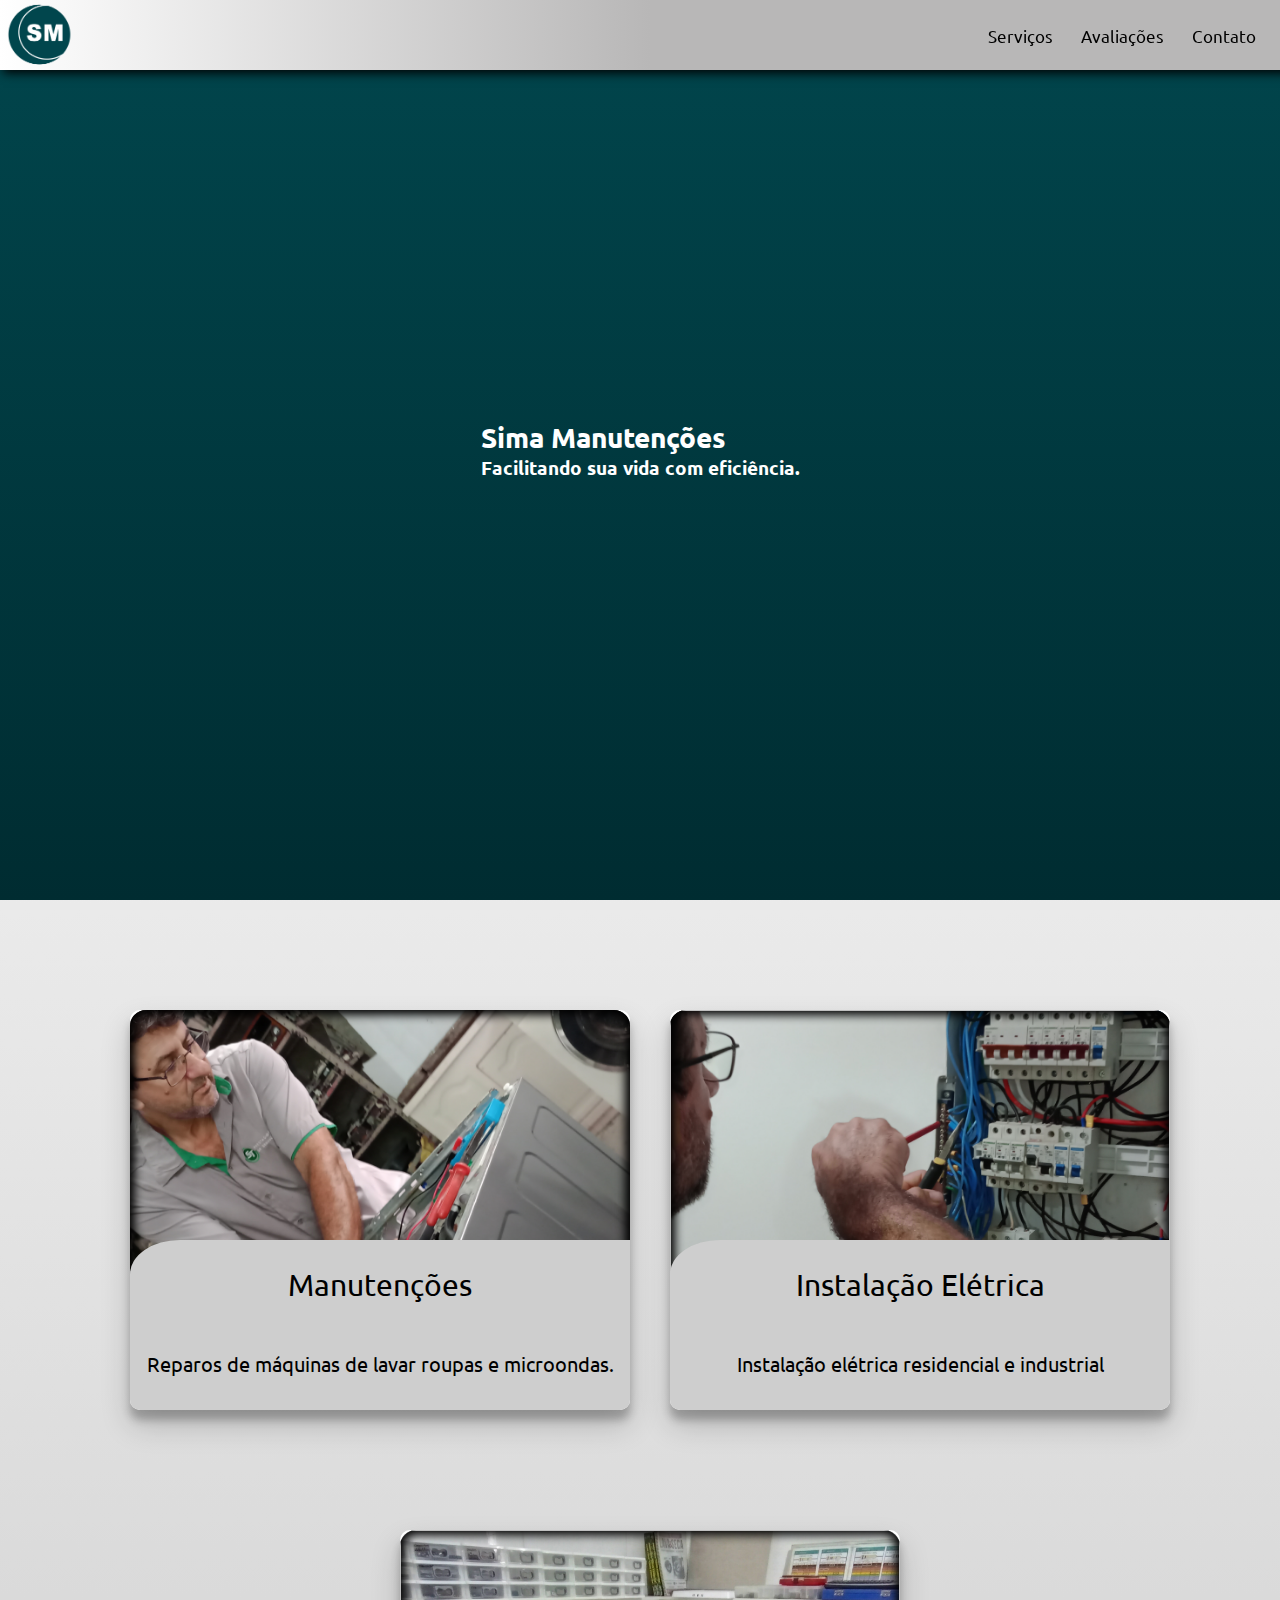
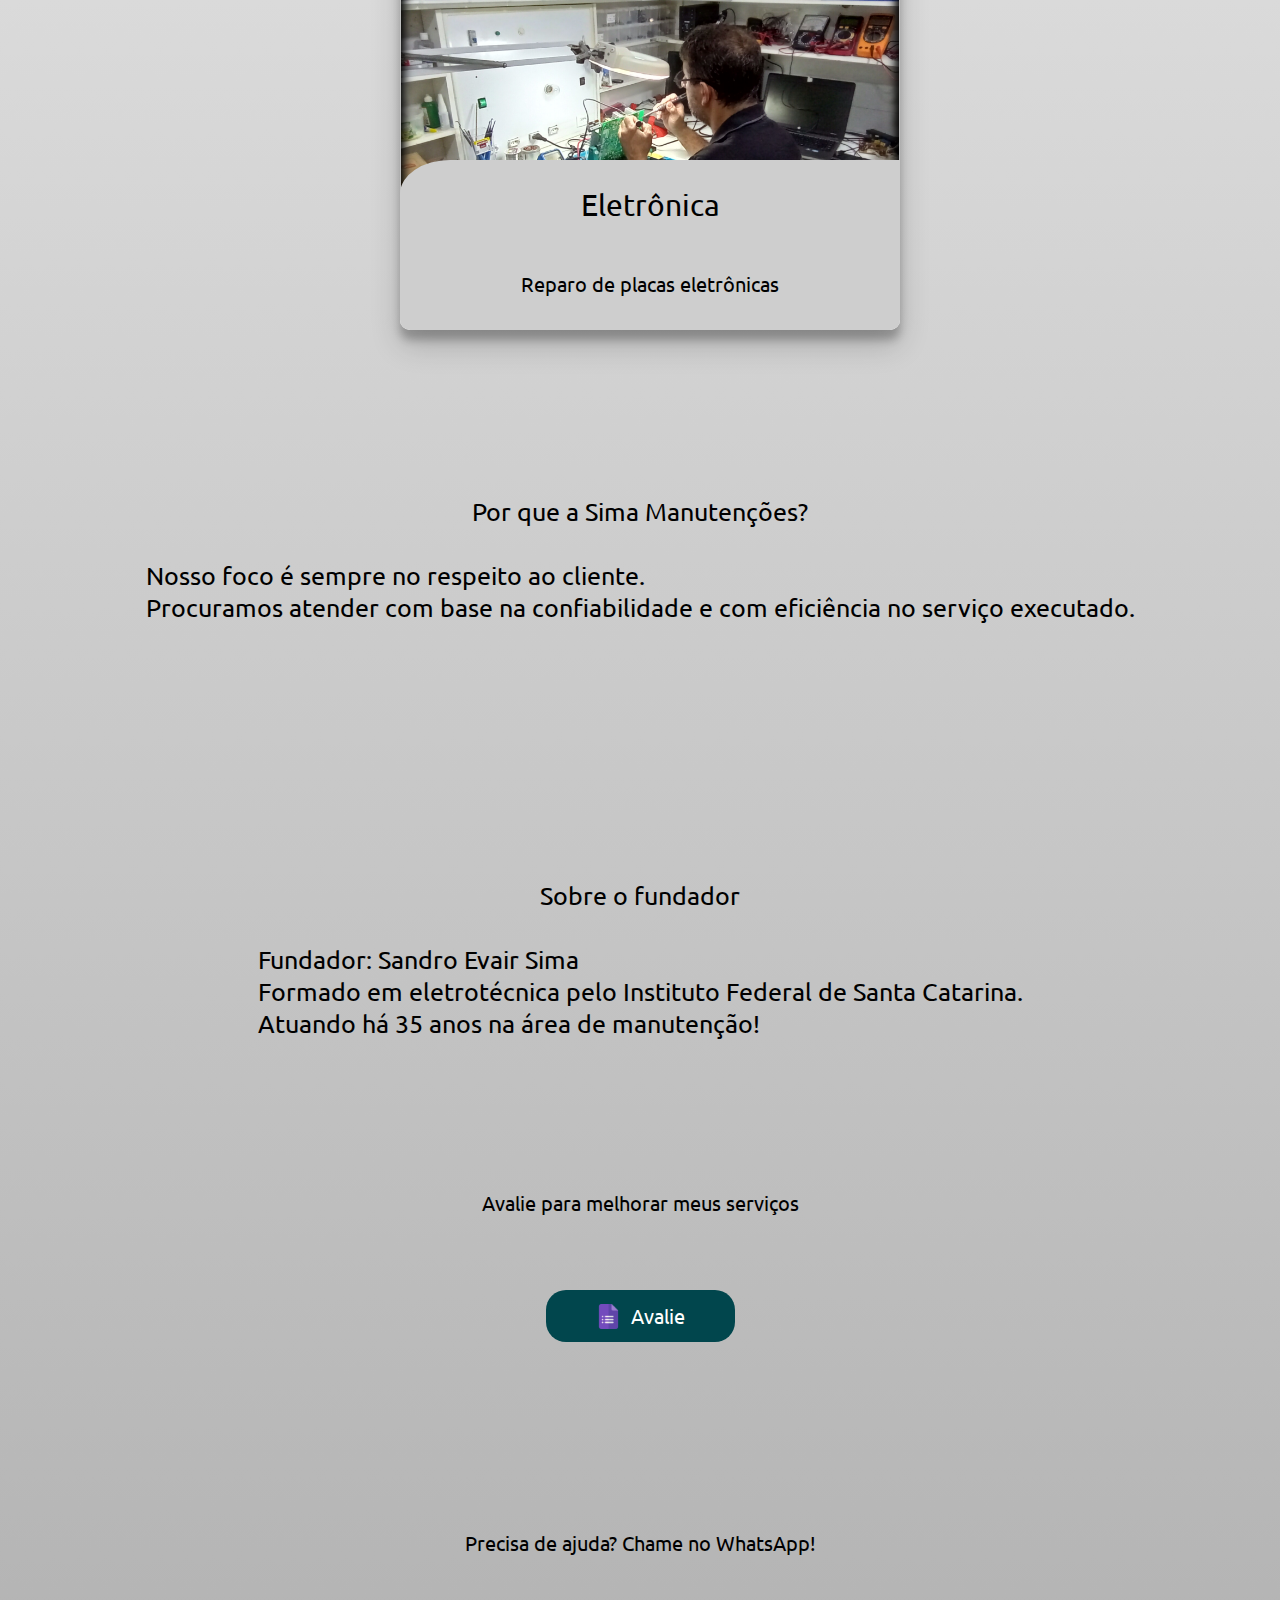
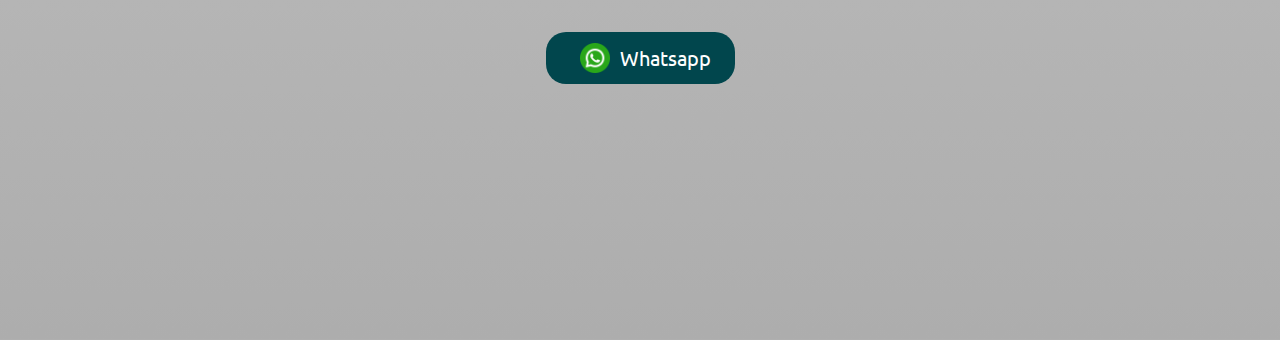
==== commit db540d2d: "com grandes poderes, vem grandes commits" ====
--- a/index.html
+++ b/index.html
@@ -9,6 +9,9 @@
     <meta name="description"
         content="Manutenção/conserto de máquinas de lavar, placas eletrónicas, instalação elétrica residencial e industrial e manutenção de ar-condicionado" />
     <link rel="icon" href="./assets/LogoSMicon.png">
+    <link rel="preconnect" href="https://fonts.googleapis.com">
+    <link rel="preconnect" href="https://fonts.gstatic.com" crossorigin>
+    <link href="https://fonts.googleapis.com/css2?family=Roboto:ital,wght@0,100;0,300;0,400;0,500;0,700;0,900;1,100;1,300;1,400;1,500;1,700;1,900&family=Ubuntu:ital,wght@0,300;0,400;0,500;0,700;1,300;1,400;1,500;1,700&display=swap" rel="stylesheet">
 
 </head>
 
@@ -54,7 +57,8 @@
 
             <div id="cards-texto">
                 <p id="titulo-cards">Manutenções</p>
-                <p>Reparos de eletrodomésticos.</p>
+                <br>
+                <p id="msg-cards">Reparos de máquinas de lavar roupas e microondas.</p>
             </div>
         </div>
 
@@ -68,11 +72,12 @@
             </div>
             <div id="cards-texto">
                 <p id="titulo-cards">Instalação Elétrica</p>
-                <p>Instalão elétrica residencial e industrial</p>
+                <br>
+                <p id="msg-cards">Instalação elétrica residencial e industrial</p>
             </div>
 
         </div>
-        <div class="card-eletronica cards">
+        <div class="card-eletronica cards" id="cards">
             <div id="cards-img" class="imgcards">
                 <div class="img" id="fotoplacaeletronica">
                     <img class="img" id="fotoplacaeletronica" loading="lazy" />
@@ -80,7 +85,8 @@
             </div>
             <div id="cards-texto">
                 <p id="titulo-cards">Eletrônica</p>
-                <p>Reparo de placas eletrônicas</p>
+                <br>
+                <p id="msg-cards">Reparo de placas eletrônicas</p>
             </div>
         </div>
     </div>
@@ -88,7 +94,7 @@
     <section class="porqueasima">
         <div class="centralcontainer">
             <p>Por que a Sima Manutenções?</p>
-            </br>
+            <br>
             <P>
                 Nosso foco é sempre no respeito ao cliente.</br> Procuramos atender com base na
                 confiabilidade e com eficiência no serviço executado.</br>
--- a/style.css
+++ b/style.css
@@ -1,3 +1,4 @@
+@import url('https://fonts.googleapis.com/css2?family=Roboto:ital,wght@0,100;0,300;0,400;0,500;0,700;0,900;1,100;1,300;1,400;1,500;1,700;1,900&family=Ubuntu:ital,wght@0,300;0,400;0,500;0,700;1,300;1,400;1,500;1,700&display=swap');
 * {
     padding: 0;
     margin: 0;
@@ -10,6 +11,7 @@
     width: 100%;
     position: fixed;
     z-index: 4;
+    font-family: "ubuntu";
 }
 
 #bloco-1>img {
@@ -42,16 +44,19 @@
 
 .menu-burguer {
     cursor: pointer;
+
     position: relative;
     width: 61%;
     display: none;
-    height: auto;
+    align-items: center;
+    align-content: center;
+    height: 100%;
 
 }
 
 div>h1 {
     width: 100%;
-    font-family: 'Courier New', Courier, monospace;
+      
     font-size: 28px;
 
 }
@@ -87,6 +92,8 @@
     display: flex;
     list-style-type: none;
     background-color: rgb(245, 242, 242);
+    background: linear-gradient(to right, white, #b8b7b7 50% );
+
 }
 
 #container-inicio {
@@ -94,7 +101,7 @@
 }
 
 #bloco-2>a {
-    font-family: 'Courier New', Courier, monospace;
+      
     margin: 4px;
 
     padding: 10px;
@@ -104,86 +111,85 @@
     border-radius: 10px;
 }
 
-#titulo-cards {
-    font-style: oblique;
-    font-size: large;
-
-}
-
 
 /* CARDS */
 
+
 .cards {
-    z-index: 3;
-    width: 400px;
-    height: 300px;
-    border-radius: 16px;
-    font-family: 'Courier New', Courier, monospace;
+     box-shadow: rgba(0, 0, 0, 0.19) 0px 15px 30px, rgba(0, 0, 0, 0.23) 0px 10px 9px;
+    width: 500px;
+    height: 400px;
+    border-radius: 10px;
+    font-family: "ubuntu";
     background-color: white;
     color: black;
     margin: 20px;
-    transition: all 0.4s;
-    align-items: center;
-    justify-content: center;
-    display: block;
+    align-items: center;
+    justify-content: center;
+    display: flex;
+    overflow: hidden;
     margin-top: 100px;
+    position: relative;
 }
 
 #cards-img {
     height: 100%;
-    width: 100%;
-    transition: all 0.4s;
-    justify-content: center;
-    align-items: center;
-    opacity: 1;
-    border-radius: 15px;
-    display: block;
-
-}
-
-
-.cards:hover #cards-img {
-    display: block;
-    filter: brightness(0.1);
-    position: fixed;
-}
-
-
+    display: flex;
+    width: 100%;
+    justify-content: center;
+    align-items: center;
+
+    border-radius: 10px;
+}
+
+
+
+
+#titulo-cards {
+    font-size: large;
+    font-size: 30px;
+    width: 100%;
+    align-items: center;
+    justify-content: center;
+    display: flex;
+    height: 50%;
+}
+
+#msg-cards{
+    
+    width: 100%;
+    flex-wrap: wrap;
+    display: flex;
+    align-items: center;
+    justify-content: center;
+    text-align: center;
+
+}
 
 #cards-texto {
-
-    width: 100%;
-    opacity: 0;
-    justify-content: center;
-    align-items: center;
-
-    border-radius: 15px;
-    transition: 0.7s;
-    font-size: 0px;
-    display: none;
-    color: white;
-    transform: scale(0);
-}
-
-
-.cards:hover #cards-texto {
-    display: grid;
-    height: 100%;
-    opacity: 1;
-    font-size: 1.8rem;
-    font-size: 14px;
-    transform: rotate(0deg);
-    transition: 0.6s;
-
+ 
+    padding: 5px;
+    height: 40%;
+    border-top-left-radius:10% 20%;
+    bottom: 0;
+    right: 0;
+    left: 0;
+
+    position: absolute;
+    font-size: 20px;
+    background-color: #cecece;
+    color: black;
 }
 
 #fotoplacaeletronica {
     background-image: url(assets/placaeletronica.jpg);
+ 
 }
 
 
 #fotoinstaleletrica {
     background-image: url(assets/quadroeletrico.jpg);
+  
 
 }
 
@@ -197,6 +203,7 @@
 .img {
     box-shadow: inset 0px 0px 10px 5px black;
     display: flex;
+
     width: 100%;
     height: 100%;
     background-size: cover;
@@ -206,22 +213,16 @@
 
 }
 
-.cards:hover {
-    transform: scale(1.095);
-    cursor: pointer;
-    box-shadow: 0px 0px 30px 0px rgba(0, 0, 0, 0.801);
-
-
-}
-
 .cardsgeral {
     z-index: 4;
     flex-wrap: wrap;
     justify-content: center;
-    width: 100%;
+    width: 100vw;
     height: 10%;
     display: flex;
     align-items: center;
+    padding: 10px;
+    padding-right: 10px;
 
 }
 
@@ -231,7 +232,7 @@
 .avaliacao {
     font-size: 20px;
     display: flex;
-    height: 200px;
+    height: 300px;
     position: relative;
     /* background-color: aliceblue; */
 }
@@ -255,7 +256,7 @@
 .btnFeed {
     display: flex;
     width: 100%;
-    height: 100px;
+    height: 200px;
     align-items: center;
 
     justify-content: center;
@@ -263,17 +264,21 @@
 }
 
 #btnFeedback:hover {
-    box-shadow: 0px 2px 10px black;
+    box-shadow: 0px 0px 20px rgba(115, 37, 240, 0.795);
     background-color: rgba(115, 37, 240, 0.795);
     cursor: pointer;
+   
+    filter: brightness(110%);
     transform: scale(1.03);
     color: white;
+    transition: 0.3s all ease-out;
+    transform: translateY(-10px);
 }
 
 
 #btnFeedback {
 
-    transition: 0.3s all;
+    transition: 0.3s all ease-out;
     background-color: #01464d;
     padding: 10px;
     color: white;
@@ -298,11 +303,11 @@
     height: 50%;
 
 
-    font-family: 'Franklin Gothic Medium', 'Arial Narrow', Arial, sans-serif;
+      
 }
 
 .container {
-    font-family: 'Franklin Gothic Medium', 'Arial Narrow', Arial, sans-serif;
+      
     font-size: 35px;
     justify-content: center;
     display: flex;
@@ -318,7 +323,7 @@
 .box>h2 {
     font-style: normal;
     font-size: 19px;
-    font-family: 'Courier New', Courier, monospace;
+      
 
 }
 
@@ -326,13 +331,13 @@
 .home {
     justify-content: center;
     align-items: center;
-
     color: white;
     width: 100vw;
     height: 100vh;
     display: flex;
     font-size: 50px;
-    background: #01464d;
+    /* background: #002c31 */
+    background: linear-gradient(#01464d, #002c31);
     position: relative;
     width: 100%;
 }
@@ -346,7 +351,7 @@
     justify-content: center;
     align-items: start;
 
-    font-family: 'Franklin Gothic Medium', 'Arial Narrow', Arial, sans-serif;
+      
     font-size: 20px;
     flex-wrap: wrap;
 }
@@ -363,7 +368,7 @@
     margin-top: 30px;
     color: white;
     background-color: #01464d;
-    transition: 0.3s all;
+    transition: 0.4s all ease-out;
     text-decoration: none;
     outline: 0;
 }
@@ -376,10 +381,12 @@
 }
 
 #buttonWat:hover {
-    box-shadow: 1px 1px 5px black;
-    background-color: rgba(45, 189, 25, 0.829);
-    color: black;
+    transition: 300ms all ease-out;
+    box-shadow: 0px 0px 20px rgb(6, 168, 0);
+    background-color: rgb(6, 168, 0);
     transform: scale(1.03);
+    transform: translateY(-10px);
+    filter: brightness(110%);
 }
 
 #btnWat {
@@ -396,31 +403,37 @@
     scroll-behavior: smooth;
 }
 
-.centralcontainer {
-    width: 35%;
+.centralcontainer>p {
+    height: 100%;
+    width: 100%;
+    display: flex;
+    justify-content: center;
+    align-items: center;
+
 
 }
 
 .centralcontainerexp>p {
-    display: flex;
-
-    justify-content: center;
-    align-items: center;
-    padding: 15px;
-
-}
+    height: 100%;
+    width: 100%;
+    display: flex;
+    justify-content: center;
+    align-items: center;
+
+}
+
+
 
 .porqueasima {
-    padding: 20px;
     height: 400px;
     display: flex;
     justify-content: center;
     align-items: center;
-
+    width: 100%;
 
     flex-wrap: wrap;
     font-size: 25px;
-    font-family: 'Franklin Gothic Medium', 'Arial Narrow', Arial, sans-serif;
+      
 }
 
 .experiencia {
@@ -432,30 +445,17 @@
 
     flex-wrap: wrap;
     font-size: 25px;
-    font-family: 'Franklin Gothic Medium', 'Arial Narrow', Arial, sans-serif;
+      
 }
 
 /* FUNDO SITE */
 
 
 body {
-
-    background-color: rgb(245 242 242 / 93%);
+    font-family: "ubuntu";
+    background: linear-gradient(white, rgb(173, 173, 173));
     overflow-x: hidden;
 }
-
-/* 
-.fundo-blur {
-    z-index: 2;
-    position: relative;
-    top: -177%;
-    left: 10%;
-    transform: translate(-10%, -10%);
-    height: 100%;
-    filter: blur(100px);
-    background: radial-gradient(circle at 50% 50%, #01464d, #0598a8);
-    opacity: 0.6;
-} */
 
 
 /* responsivo */
@@ -474,6 +474,12 @@
     .menu-burguer {
         left: 11%;
         display: block;
+
+    }
+
+    #cards-texto {
+        padding: 5px;
+        text-align: center;
     }
 
     #inicio {
@@ -495,7 +501,7 @@
         display: inline-flex;
         gap: 0;
         flex-direction: column;
-        background-color: aliceblue;
+        background-color: rgb(255, 255, 255);
         box-shadow: 0px 14px 20px #00000073;
         width: 100vw;
         text-align: center;
@@ -534,15 +540,20 @@
         width: 92vw;
     }
 
+    .centralcontainerexp {
+        padding: 20px;
+    }
+
     .centralcontainer {
         width: 100%;
         font-size: 25px;
+        padding: 20px;
         display: flex;
-        flex-wrap: wrap;  
+        flex-wrap: wrap;
     }
 
     .avaliacao {
         width: 100vw;
     }
 
-}+}
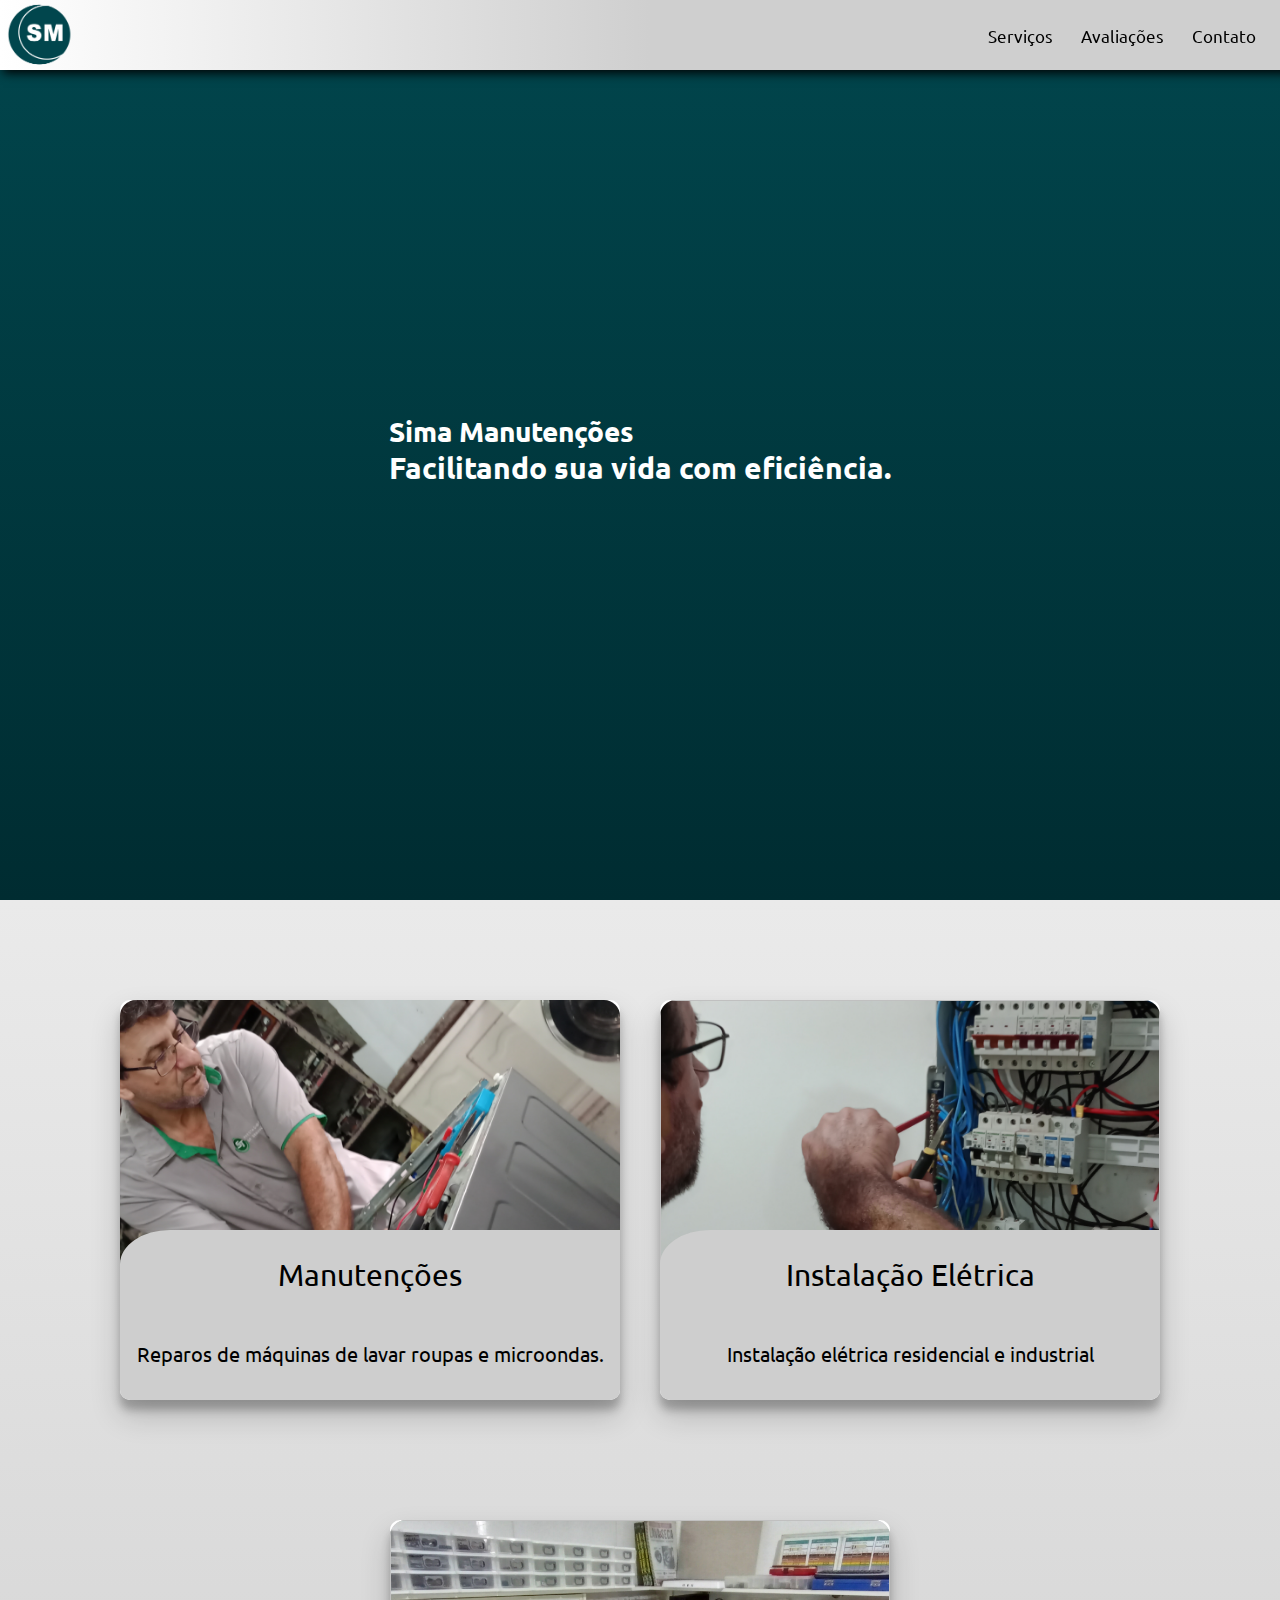
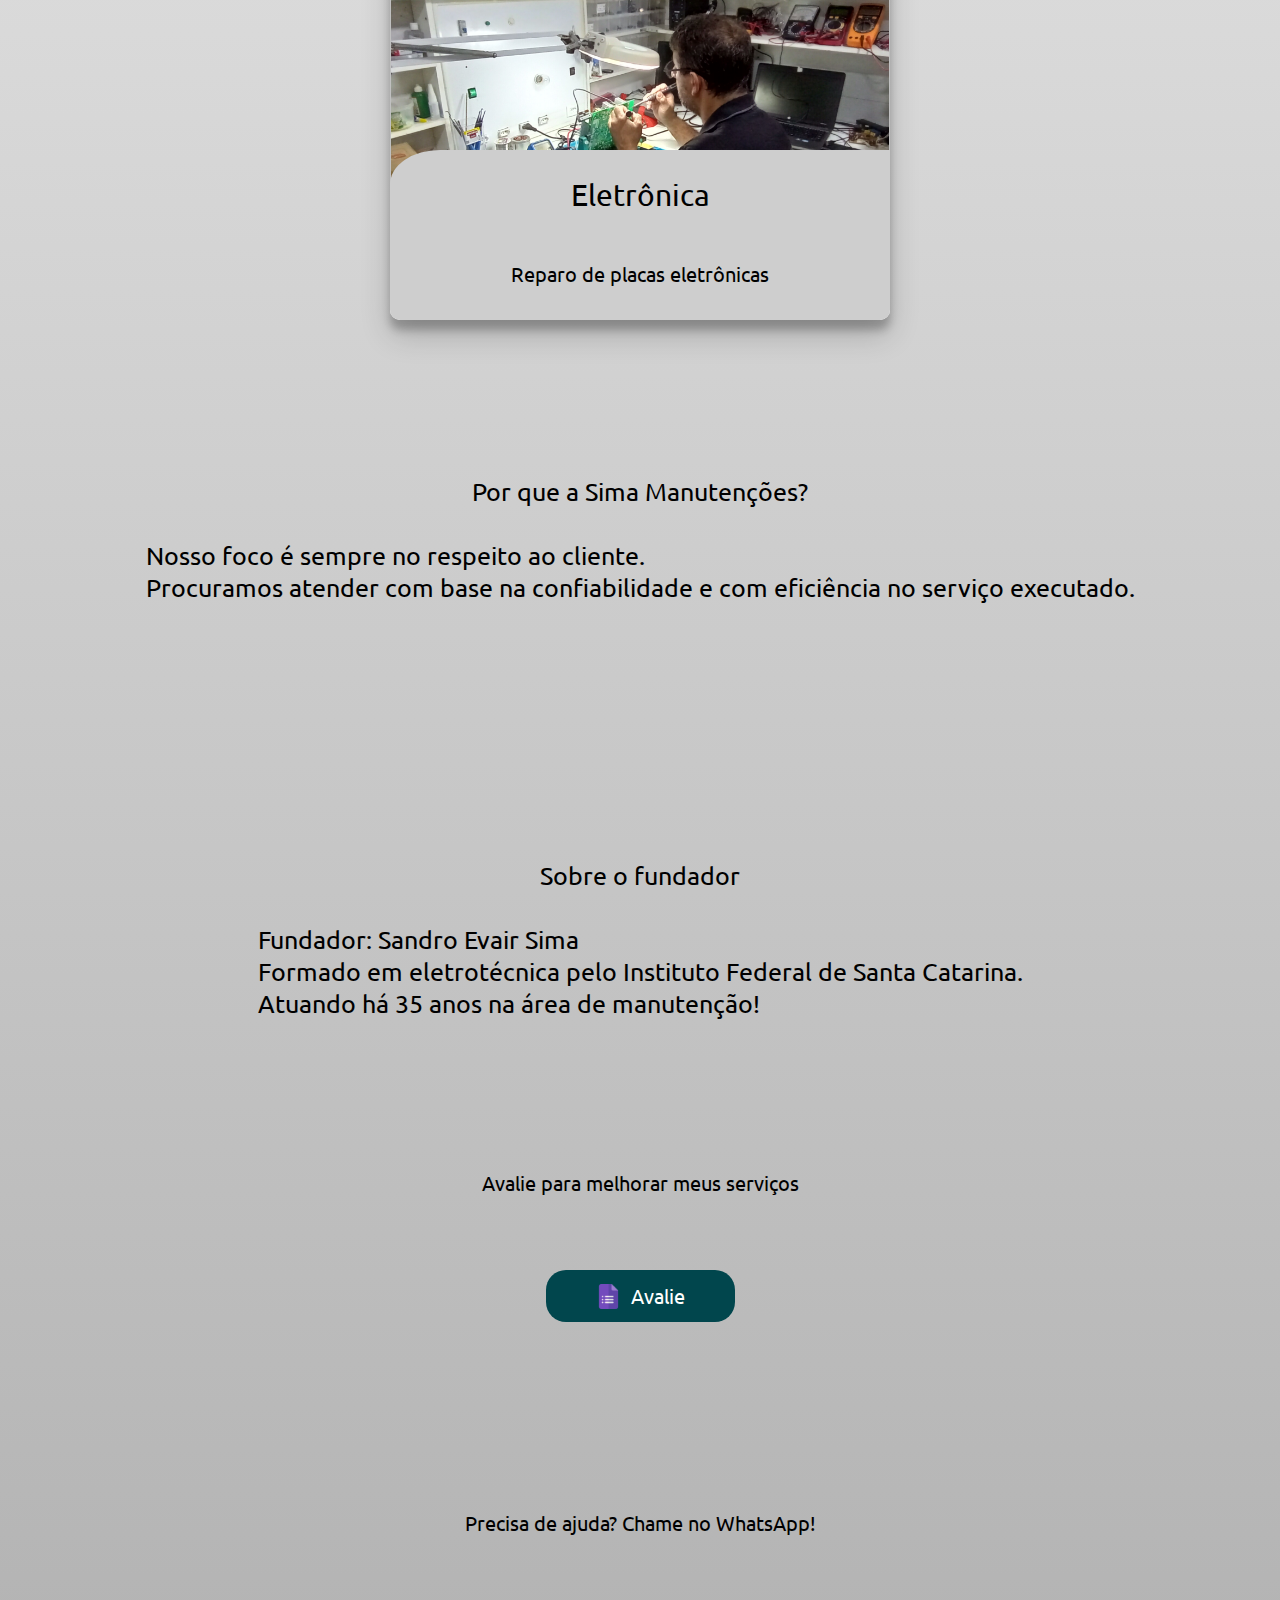
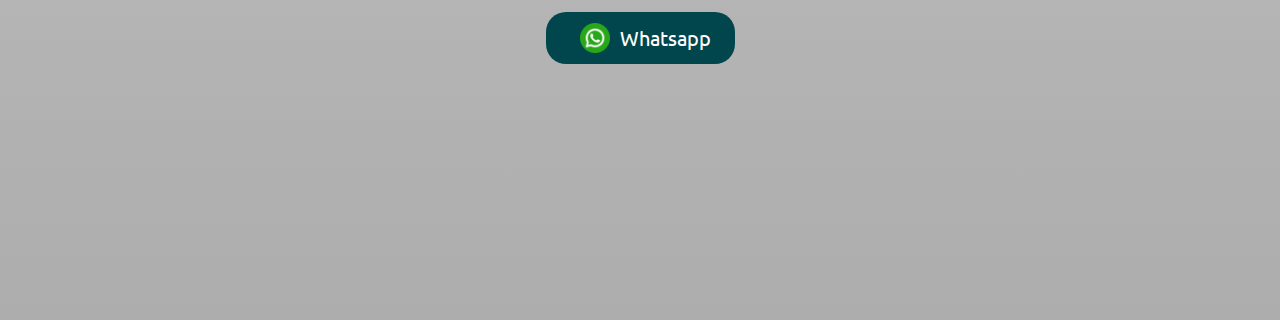
==== commit 3f3c4b2e: "corrigindo meus erros, está virando rotina isso" ====
--- a/index.html
+++ b/index.html
@@ -125,8 +125,9 @@
 
 
             <div class="btnFeed">
-                <a id="btnFeedback" target="_blank"
-                    href="https://docs.google.com/forms/d/e/1FAIpQLSeKOtcmusf6XN4eoc6wqhBSYNnn_XfZLxlojSCpDmH66b7F2w/viewform?usp=sf_link">
+                <a id="btnFeedback"
+                href='https://docs.google.com/forms/d/e/1FAIpQLSeKOtcmusf6XN4eoc6wqhBSYNnn_XfZLxlojSCpDmH66b7F2w/viewform?usp=sf_link'
+                    target="_blank">
                     <span class="geralFeedback">
                         <img src="assets/google-forms.png" loading="lazy" />
                         Avalie
@@ -148,7 +149,8 @@
             </div>
 
             <div id="btnWat">
-                <a target="_blank" style="text-decoration: none;" href="https://wa.me/5548991942507">
+                <a href="https://wa.me/5548991942507"
+                 target="_blank" style="text-decoration: none;">
                     <span id="buttonWat">
                         <img class="imgWat" src="assets/whatsapp.png" loading="lazy" />
                         Whatsapp
--- a/style.css
+++ b/style.css
@@ -78,7 +78,7 @@
 #bloco-2>a:hover {
     cursor: pointer;
     background-color: #01464d;
-    transition: 500ms;
+    transition: 300ms;
     color: white;
     height: auto;
 }
@@ -91,8 +91,9 @@
     width: 100%;
     display: flex;
     list-style-type: none;
+    position: fixed;
     background-color: rgb(245, 242, 242);
-    background: linear-gradient(to right, white, #b8b7b7 50% );
+    background: linear-gradient(to right, white, #cfcfcf 50% );
 
 }
 
@@ -201,9 +202,7 @@
 
 
 .img {
-    box-shadow: inset 0px 0px 10px 5px black;
-    display: flex;
-
+    display: flex;
     width: 100%;
     height: 100%;
     background-size: cover;
@@ -221,8 +220,7 @@
     height: 10%;
     display: flex;
     align-items: center;
-    padding: 10px;
-    padding-right: 10px;
+    /* padding-right: 10px; */
 
 }
 
@@ -322,7 +320,7 @@
 
 .box>h2 {
     font-style: normal;
-    font-size: 19px;
+    font-size: 30px;
       
 
 }
@@ -335,11 +333,10 @@
     width: 100vw;
     height: 100vh;
     display: flex;
-    font-size: 50px;
+    font-size: 90px;
     /* background: #002c31 */
     background: linear-gradient(#01464d, #002c31);
     position: relative;
-    width: 100%;
 }
 
 .contato {
@@ -409,8 +406,7 @@
     display: flex;
     justify-content: center;
     align-items: center;
-
-
+   
 }
 
 .centralcontainerexp>p {
@@ -482,16 +478,12 @@
         text-align: center;
     }
 
-    #inicio {
-        width: 97vw;
-    }
-
 
     .container {
-        display: flex;
-        justify-content: center;
-        align-items: center;
-        flex-wrap: wrap;
+        gap: 0;
+        margin: 0;
+        padding: 0;
+
     }
 
 
@@ -527,7 +519,7 @@
 
 
     #bloco-2.activate {
-        right: -200%;
+        right: -300%;
     }
 
     #bloco-2>a {
@@ -537,7 +529,7 @@
     #bloco-2.active {
         margin: 58px 0em;
         right: 0;
-        width: 92vw;
+        width: 100vw;
     }
 
     .centralcontainerexp {
@@ -550,8 +542,12 @@
         padding: 20px;
         display: flex;
         flex-wrap: wrap;
-    }
-
+        
+    }
+    .centralcontainer > p{
+        margin-top: 60px;
+    }
+    
     .avaliacao {
         width: 100vw;
     }
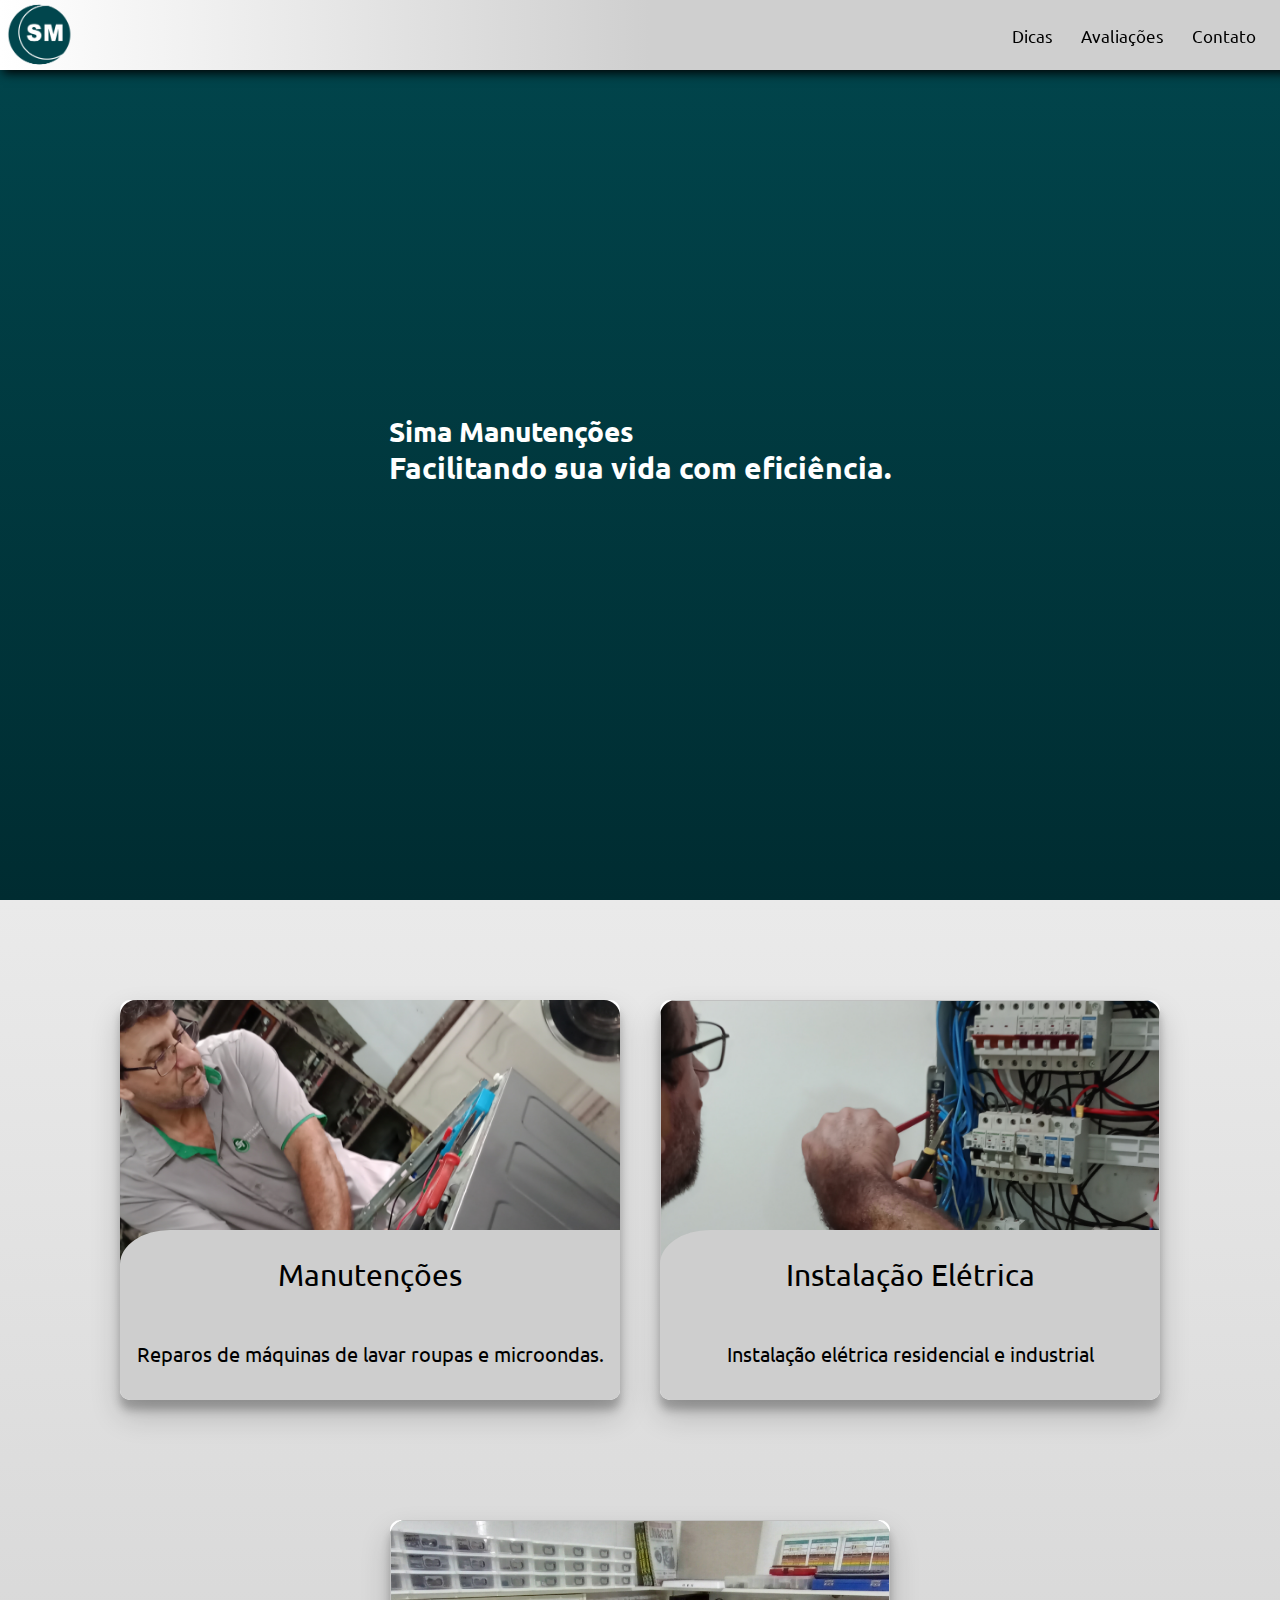
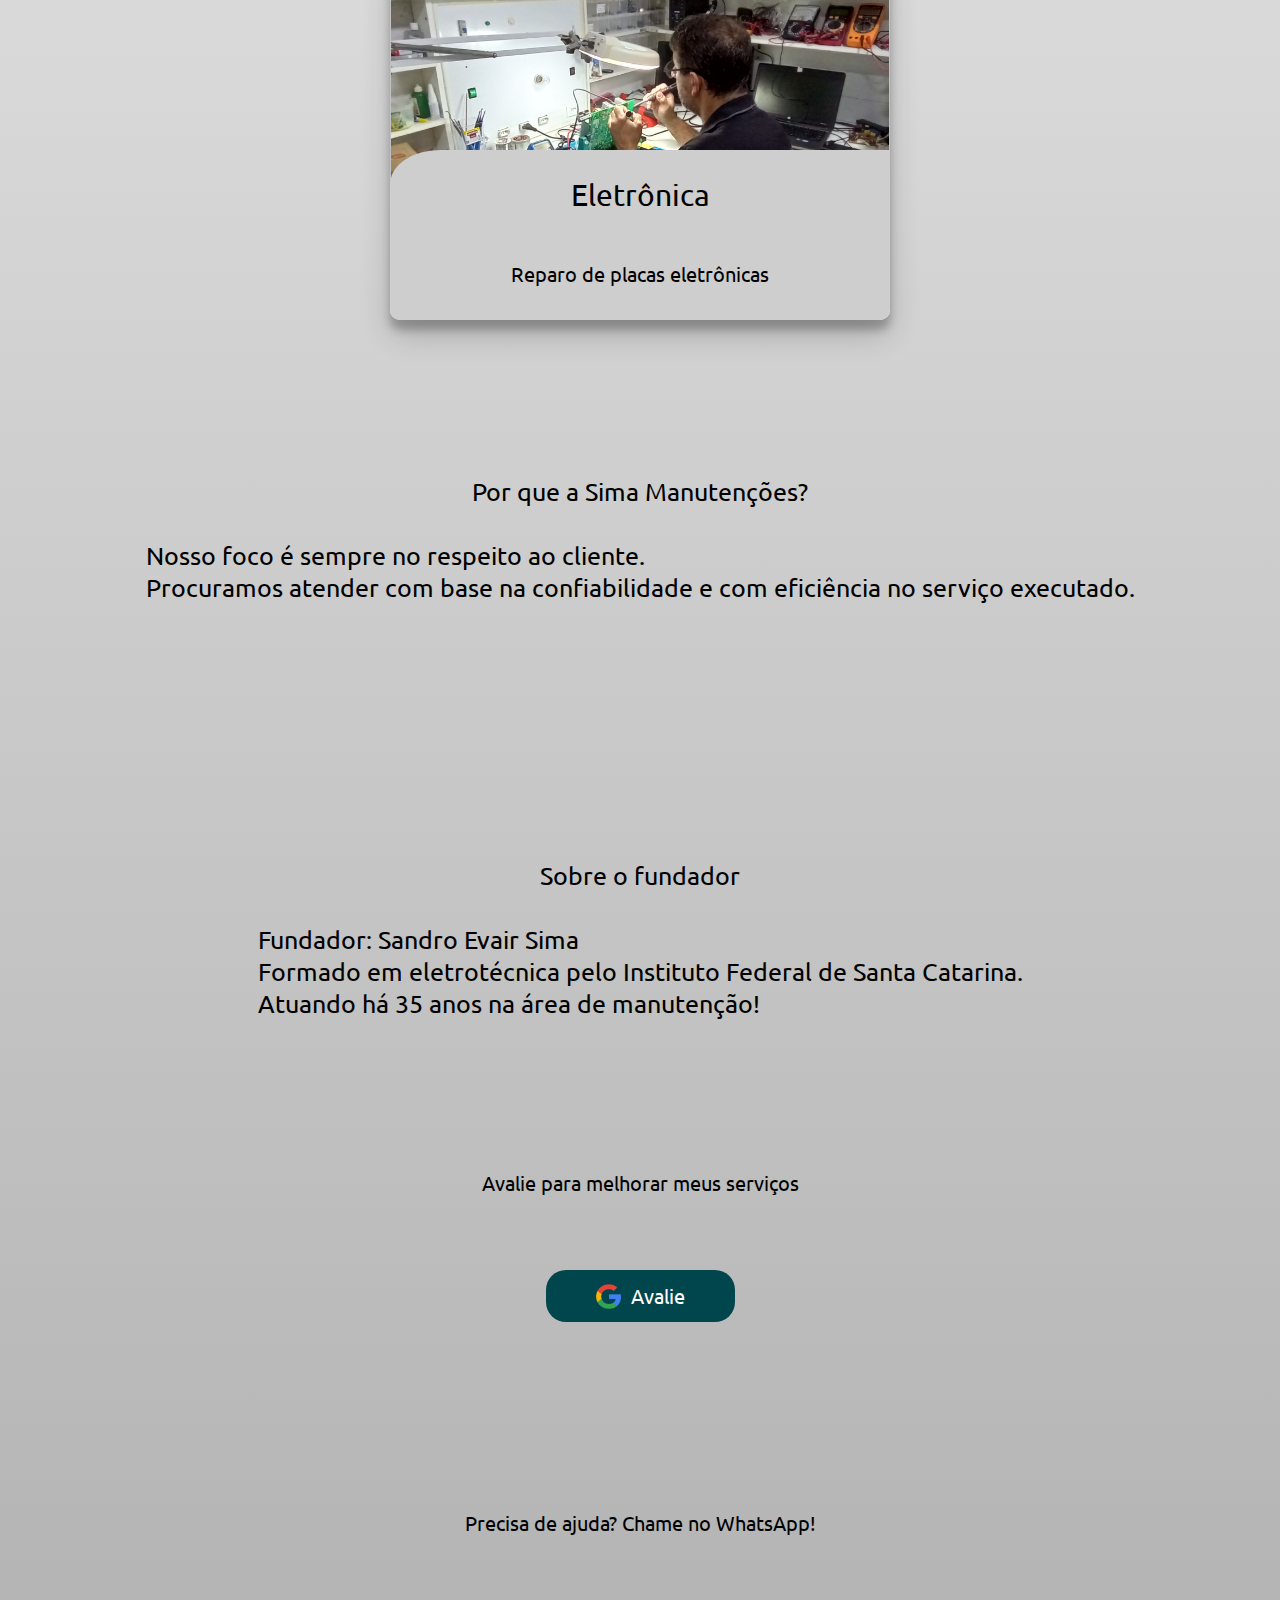
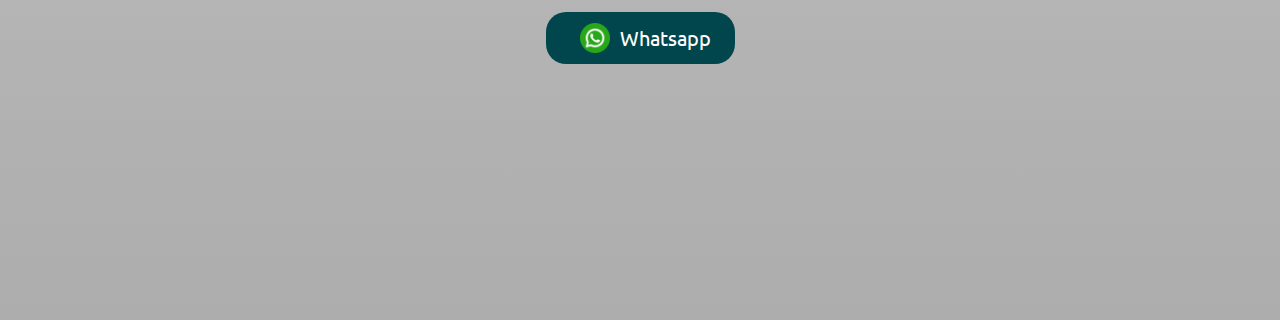
==== commit 3d6ad250: "Algumas alterações leves no site para facilitar a vida" ====
--- a/index.html
+++ b/index.html
@@ -29,8 +29,8 @@
                 <span class="bar"></span>
             </div>
             <div id="bloco-2">
-                <a href="#servicos" id="navmenu">Serviços</a>
-                <a href="#avaliacao" id="navmenu2">Avaliações</a>
+                <a href="dicas/dicas.html" target="_blank" id="navmenu">Dicas</a>
+                <a href="https://maps.app.goo.gl/DDv8zFyJ7LoWwzdj8" target="_blank" id="navmenu2">Avaliações</a>
                 <a href="#contato" id="navmenu3">Contato</a>
             </div>
 
@@ -38,7 +38,7 @@
     </header>
 
     <!-- Area principal para os elementos do site -->
-    <section class="home">
+    <section class="home center">
         <div class="container">
             <div class="box">
                 <h1>Sima Manutenções</h1>
@@ -47,23 +47,23 @@
         </div>
     </section>
 
-    <div class="cardsgeral" id="servicos">
+    <div class="cardsgeral center" id="servicos">
 
-        <div class="card-manuMaquinas cards">
+        <div class="card-manuMaquinas cards center">
 
-            <div id="cards-img" class="imgcards">
+            <div id="cards-img" class="imgcards center">
                 <div class="img" id="fotoreparoeletrodomestico"></div>
             </div>
 
             <div id="cards-texto">
-                <p id="titulo-cards">Manutenções</p>
+                <p id="titulo-cards" class="center">Manutenções</p>
                 <br>
-                <p id="msg-cards">Reparos de máquinas de lavar roupas e microondas.</p>
+                <p id="msg-cards" class="center">Reparos de máquinas de lavar roupas e microondas.</p>
             </div>
         </div>
 
         <div class="card-instalacaoEletrica cards">
-            <div id="cards-img" class="imgcards">
+            <div id="cards-img" class="imgcards center">
 
                 <div class="img">
                     <img class="img" id="fotoinstaleletrica" loading="lazy" />
@@ -71,27 +71,27 @@
 
             </div>
             <div id="cards-texto">
-                <p id="titulo-cards">Instalação Elétrica</p>
+                <p id="titulo-cards" class="center">Instalação Elétrica</p>
                 <br>
-                <p id="msg-cards">Instalação elétrica residencial e industrial</p>
+                <p id="msg-cards" class="center">Instalação elétrica residencial e industrial</p>
             </div>
 
         </div>
         <div class="card-eletronica cards" id="cards">
-            <div id="cards-img" class="imgcards">
+            <div id="cards-img" class="imgcards center">
                 <div class="img" id="fotoplacaeletronica">
                     <img class="img" id="fotoplacaeletronica" loading="lazy" />
                 </div>
             </div>
             <div id="cards-texto">
-                <p id="titulo-cards">Eletrônica</p>
+                <p id="titulo-cards" class="center">Eletrônica</p>
                 <br>
-                <p id="msg-cards">Reparo de placas eletrônicas</p>
+                <p id="msg-cards" class="center">Reparo de placas eletrônicas</p>
             </div>
         </div>
     </div>
 
-    <section class="porqueasima">
+    <section class="porqueasima center">
         <div class="centralcontainer">
             <p>Por que a Sima Manutenções?</p>
             <br>
@@ -102,7 +102,7 @@
         </div>
     </section>
 
-    <section class="experiencia">
+    <section class="experiencia center">
         <div class="centralcontainerexp">
             <p>Sobre o fundador</p>
             </br>
@@ -124,12 +124,12 @@
             </div>
 
 
-            <div class="btnFeed">
+            <div class="btnFeed center">
                 <a id="btnFeedback"
-                href='https://docs.google.com/forms/d/e/1FAIpQLSeKOtcmusf6XN4eoc6wqhBSYNnn_XfZLxlojSCpDmH66b7F2w/viewform?usp=sf_link'
-                    target="_blank">
-                    <span class="geralFeedback">
-                        <img src="assets/google-forms.png" loading="lazy" />
+                href='https://g.page/r/CRhp4YZpcMPUEAE/review'
+                    target="_blank" class="center">
+                    <span class="geralFeedback center">
+                        <img src="assets/Google.png" loading="lazy" />
                         Avalie
                     </span>
                 </a>
@@ -148,10 +148,10 @@
                 <p>Precisa de ajuda? Chame no WhatsApp!</p>
             </div>
 
-            <div id="btnWat">
+            <div id="btnWat" class="center">
                 <a href="https://wa.me/5548991942507"
                  target="_blank" style="text-decoration: none;">
-                    <span id="buttonWat">
+                    <span id="buttonWat" class="center">
                         <img class="imgWat" src="assets/whatsapp.png" loading="lazy" />
                         Whatsapp
                     </span>
@@ -162,5 +162,4 @@
     </section>
     <script src="scripts/script.js"></script>
 </body>
-
 </html>--- a/style.css
+++ b/style.css
@@ -1,4 +1,5 @@
 @import url('https://fonts.googleapis.com/css2?family=Roboto:ital,wght@0,100;0,300;0,400;0,500;0,700;0,900;1,100;1,300;1,400;1,500;1,700;1,900&family=Ubuntu:ital,wght@0,300;0,400;0,500;0,700;1,300;1,400;1,500;1,700&display=swap');
+
 * {
     padding: 0;
     margin: 0;
@@ -6,6 +7,13 @@
 }
 
 /* SUPERIOR */
+
+
+.center{
+    display: flex;
+    justify-content: center;
+    align-items: center;
+}
 
 header {
     width: 100%;
@@ -44,7 +52,6 @@
 
 .menu-burguer {
     cursor: pointer;
-
     position: relative;
     width: 61%;
     display: none;
@@ -56,16 +63,13 @@
 
 div>h1 {
     width: 100%;
-      
     font-size: 28px;
-
 }
 
 #bloco-2 {
 
     display: flex;
     align-items: center;
-
     justify-content: end;
     width: 100%;
     padding: 0px 20px;
@@ -93,7 +97,7 @@
     list-style-type: none;
     position: fixed;
     background-color: rgb(245, 242, 242);
-    background: linear-gradient(to right, white, #cfcfcf 50% );
+    background: linear-gradient(to right, white, #cfcfcf 50%);
 
 }
 
@@ -102,9 +106,7 @@
 }
 
 #bloco-2>a {
-      
     margin: 4px;
-
     padding: 10px;
     font-size: 17px;
     color: black;
@@ -112,12 +114,10 @@
     border-radius: 10px;
 }
 
-
 /* CARDS */
 
-
 .cards {
-     box-shadow: rgba(0, 0, 0, 0.19) 0px 15px 30px, rgba(0, 0, 0, 0.23) 0px 10px 9px;
+    box-shadow: rgba(0, 0, 0, 0.19) 0px 15px 30px, rgba(0, 0, 0, 0.23) 0px 10px 9px;
     width: 500px;
     height: 400px;
     border-radius: 10px;
@@ -125,9 +125,6 @@
     background-color: white;
     color: black;
     margin: 20px;
-    align-items: center;
-    justify-content: center;
-    display: flex;
     overflow: hidden;
     margin-top: 100px;
     position: relative;
@@ -135,47 +132,30 @@
 
 #cards-img {
     height: 100%;
-    display: flex;
-    width: 100%;
-    justify-content: center;
-    align-items: center;
-
+    width: 100%;
     border-radius: 10px;
 }
-
-
-
 
 #titulo-cards {
     font-size: large;
     font-size: 30px;
     width: 100%;
-    align-items: center;
-    justify-content: center;
-    display: flex;
     height: 50%;
 }
 
-#msg-cards{
-    
-    width: 100%;
-    flex-wrap: wrap;
-    display: flex;
-    align-items: center;
-    justify-content: center;
+#msg-cards {
+    width: 100%;
+    flex-wrap: wrap;
     text-align: center;
-
 }
 
 #cards-texto {
- 
     padding: 5px;
     height: 40%;
-    border-top-left-radius:10% 20%;
+    border-top-left-radius: 10% 20%;
     bottom: 0;
     right: 0;
     left: 0;
-
     position: absolute;
     font-size: 20px;
     background-color: #cecece;
@@ -184,19 +164,15 @@
 
 #fotoplacaeletronica {
     background-image: url(assets/placaeletronica.jpg);
- 
 }
 
 
 #fotoinstaleletrica {
     background-image: url(assets/quadroeletrico.jpg);
-  
-
 }
 
 #fotoreparoeletrodomestico {
     background-image: url(assets/consertoeletro.jpg);
-
 }
 
 
@@ -209,39 +185,23 @@
     background-repeat: no-repeat;
     background-position: center;
     border-radius: 16px;
-
 }
 
 .cardsgeral {
     z-index: 4;
     flex-wrap: wrap;
-    justify-content: center;
     width: 100vw;
     height: 10%;
-    display: flex;
-    align-items: center;
-    /* padding-right: 10px; */
-
+  
 }
 
 /* Corpo do site */
-
 
 .avaliacao {
     font-size: 20px;
     display: flex;
     height: 300px;
     position: relative;
-    /* background-color: aliceblue; */
-}
-
-
-.geralFeedback {
-    align-items: center;
-
-    display: flex;
-    justify-content: center;
-
 }
 
 .geralFeedback>img {
@@ -252,20 +212,17 @@
 }
 
 .btnFeed {
-    display: flex;
     width: 100%;
     height: 200px;
-    align-items: center;
-
-    justify-content: center;
     position: relative;
 }
 
 #btnFeedback:hover {
-    box-shadow: 0px 0px 20px rgba(115, 37, 240, 0.795);
-    background-color: rgba(115, 37, 240, 0.795);
+    box-shadow: 0px 0px 20px rgba(50, 37, 240, 0.795);
+    background-color: rgba(40, 37, 240, 0.795);
+    /* box-shadow: 0px 0px 20px rgba(115, 37, 240, 0.795);
+    background-color: rgba(115, 37, 240, 0.795); */
     cursor: pointer;
-   
     filter: brightness(110%);
     transform: scale(1.03);
     color: white;
@@ -275,7 +232,6 @@
 
 
 #btnFeedback {
-
     transition: 0.3s all ease-out;
     background-color: #01464d;
     padding: 10px;
@@ -284,12 +240,7 @@
     width: 169px;
     height: 32px;
     font-size: 20px;
-    display: flex;
-    justify-content: center;
-    align-items: center;
-
     text-decoration: none;
-
 }
 
 .container-avaliacao {
@@ -299,13 +250,9 @@
     align-items: start;
     width: 100%;
     height: 50%;
-
-
-      
 }
 
 .container {
-      
     font-size: 35px;
     justify-content: center;
     display: flex;
@@ -315,24 +262,18 @@
     width: 100%;
     height: 100%;
     padding: 31px;
-
 }
 
 .box>h2 {
     font-style: normal;
     font-size: 30px;
-      
-
 }
 
 
 .home {
-    justify-content: center;
-    align-items: center;
     color: white;
     width: 100vw;
     height: 100vh;
-    display: flex;
     font-size: 90px;
     /* background: #002c31 */
     background: linear-gradient(#01464d, #002c31);
@@ -347,16 +288,11 @@
     display: flex;
     justify-content: center;
     align-items: start;
-
-      
     font-size: 20px;
     flex-wrap: wrap;
 }
 
 #buttonWat {
-    display: flex;
-    justify-content: center;
-    align-items: center;
     cursor: pointer;
     border-radius: 20px;
     height: 32px;
@@ -387,13 +323,8 @@
 }
 
 #btnWat {
-
-    display: flex;
-    justify-content: center;
-    align-items: center;
-    flex-wrap: wrap;
-    position: relative;
-
+    flex-wrap: wrap;
+    position: relative;
 }
 
 html {
@@ -406,7 +337,6 @@
     display: flex;
     justify-content: center;
     align-items: center;
-   
 }
 
 .centralcontainerexp>p {
@@ -415,33 +345,20 @@
     display: flex;
     justify-content: center;
     align-items: center;
-
-}
-
-
+}
 
 .porqueasima {
     height: 400px;
-    display: flex;
-    justify-content: center;
-    align-items: center;
-    width: 100%;
-
+    width: 100%;
     flex-wrap: wrap;
     font-size: 25px;
-      
 }
 
 .experiencia {
     width: 100%;
     height: 400px;
-    display: flex;
-    justify-content: center;
-    align-items: center;
-
     flex-wrap: wrap;
     font-size: 25px;
-      
 }
 
 /* FUNDO SITE */
@@ -483,7 +400,6 @@
         gap: 0;
         margin: 0;
         padding: 0;
-
     }
 
 
@@ -502,19 +418,14 @@
 
     .menu-burguer.active .bar:nth-child(1) {
         opacity: 0;
-
     }
 
     .menu-burguer.active .bar:nth-child(2) {
         transform: translateY(4px) rotate(45deg);
-
-
     }
 
     .menu-burguer.active .bar:nth-child(3) {
         transform: translateY(-4px) rotate(-45deg);
-
-
     }
 
 
@@ -542,14 +453,14 @@
         padding: 20px;
         display: flex;
         flex-wrap: wrap;
-        
-    }
-    .centralcontainer > p{
+    }
+
+    .centralcontainer>p {
         margin-top: 60px;
     }
-    
+
     .avaliacao {
         width: 100vw;
     }
 
-}
+}